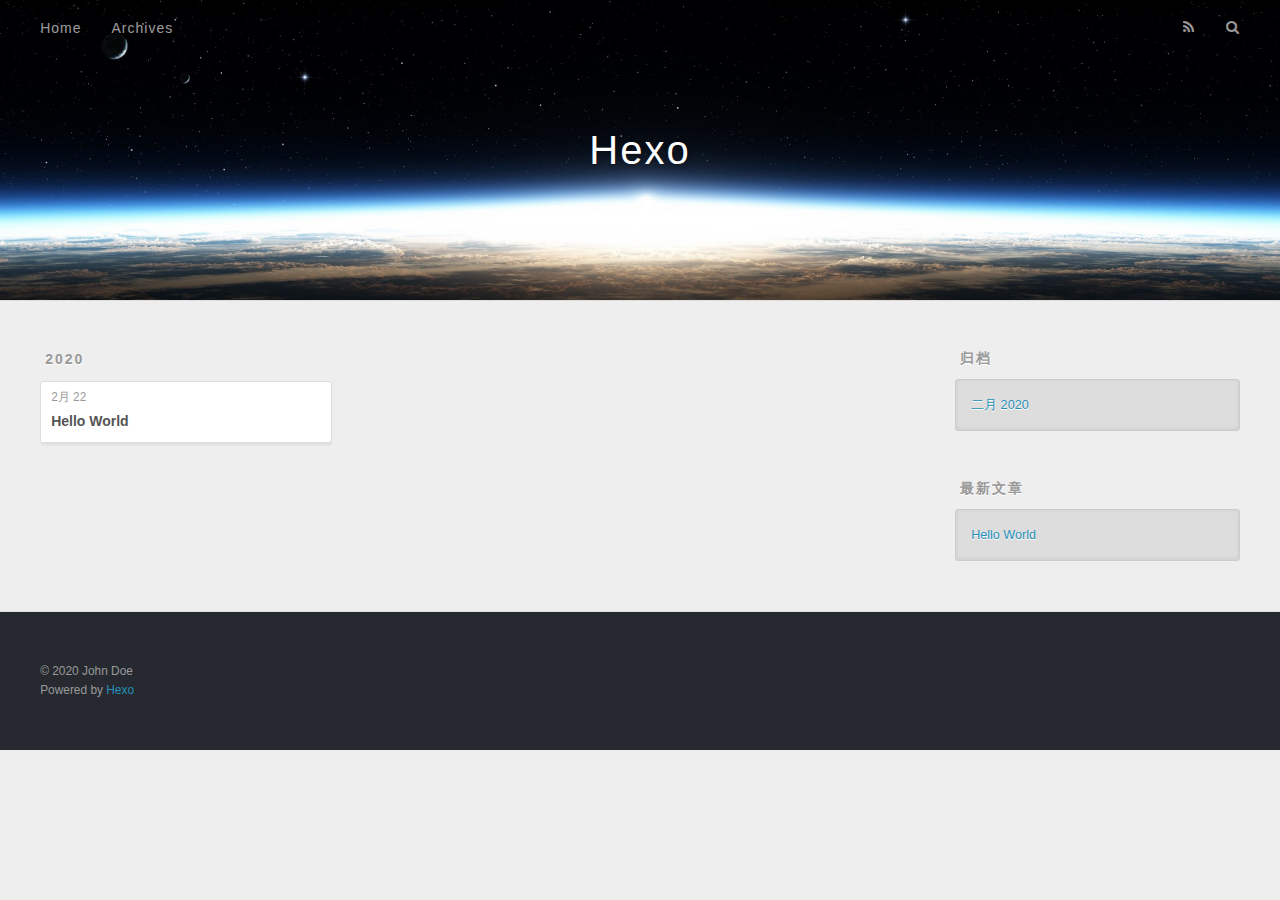
==== archives/index.html @ 25635686 "Site updated: 2020-02-22 12:39:31" ====
<!DOCTYPE html>
<html>
<head>
  <meta charset="utf-8">
  

  
  <title>归档 | Hexo</title>
  <meta name="viewport" content="width=device-width, initial-scale=1, maximum-scale=1">
  <meta property="og:type" content="website">
<meta property="og:title" content="Hexo">
<meta property="og:url" content="https://jojo010602.github.io/archives/index.html">
<meta property="og:site_name" content="Hexo">
<meta property="og:locale" content="zh_CN">
<meta property="article:author" content="John Doe">
<meta name="twitter:card" content="summary">
  
    <link rel="alternate" href="/atom.xml" title="Hexo" type="application/atom+xml">
  
  
    <link rel="icon" href="/favicon.png">
  
  
    <link href="//fonts.googleapis.com/css?family=Source+Code+Pro" rel="stylesheet" type="text/css">
  
  
<link rel="stylesheet" href="/css/style.css">

<meta name="generator" content="Hexo 4.2.0"></head>

<body>
  <div id="container">
    <div id="wrap">
      <header id="header">
  <div id="banner"></div>
  <div id="header-outer" class="outer">
    <div id="header-title" class="inner">
      <h1 id="logo-wrap">
        <a href="/" id="logo">Hexo</a>
      </h1>
      
    </div>
    <div id="header-inner" class="inner">
      <nav id="main-nav">
        <a id="main-nav-toggle" class="nav-icon"></a>
        
          <a class="main-nav-link" href="/">Home</a>
        
          <a class="main-nav-link" href="/archives">Archives</a>
        
      </nav>
      <nav id="sub-nav">
        
          <a id="nav-rss-link" class="nav-icon" href="/atom.xml" title="RSS Feed"></a>
        
        <a id="nav-search-btn" class="nav-icon" title="搜索"></a>
      </nav>
      <div id="search-form-wrap">
        <form action="//google.com/search" method="get" accept-charset="UTF-8" class="search-form"><input type="search" name="q" class="search-form-input" placeholder="Search"><button type="submit" class="search-form-submit">&#xF002;</button><input type="hidden" name="sitesearch" value="https://jojo010602.github.io"></form>
      </div>
    </div>
  </div>
</header>
      <div class="outer">
        <section id="main">
  
  
    
    
      
      
      <section class="archives-wrap">
        <div class="archive-year-wrap">
          <a href="/archives/2020" class="archive-year">2020</a>
        </div>
        <div class="archives">
    
    <article class="archive-article archive-type-post">
  <div class="archive-article-inner">
    <header class="archive-article-header">
      <a href="/2020/02/22/hello-world/" class="archive-article-date">
  <time datetime="2020-02-22T03:29:50.208Z" itemprop="datePublished">2月 22</time>
</a>
      
  
    <h1 itemprop="name">
      <a class="archive-article-title" href="/2020/02/22/hello-world/">Hello World</a>
    </h1>
  

    </header>
  </div>
</article>
  
  
    </div></section>
  


</section>
        
          <aside id="sidebar">
  
    

  
    

  
    
  
    
  <div class="widget-wrap">
    <h3 class="widget-title">归档</h3>
    <div class="widget">
      <ul class="archive-list"><li class="archive-list-item"><a class="archive-list-link" href="/archives/2020/02/">二月 2020</a></li></ul>
    </div>
  </div>


  
    
  <div class="widget-wrap">
    <h3 class="widget-title">最新文章</h3>
    <div class="widget">
      <ul>
        
          <li>
            <a href="/2020/02/22/hello-world/">Hello World</a>
          </li>
        
      </ul>
    </div>
  </div>

  
</aside>
        
      </div>
      <footer id="footer">
  
  <div class="outer">
    <div id="footer-info" class="inner">
      &copy; 2020 John Doe<br>
      Powered by <a href="http://hexo.io/" target="_blank">Hexo</a>
    </div>
  </div>
</footer>
    </div>
    <nav id="mobile-nav">
  
    <a href="/" class="mobile-nav-link">Home</a>
  
    <a href="/archives" class="mobile-nav-link">Archives</a>
  
</nav>
    

<script src="//ajax.googleapis.com/ajax/libs/jquery/2.0.3/jquery.min.js"></script>


  
<link rel="stylesheet" href="/fancybox/jquery.fancybox.css">

  
<script src="/fancybox/jquery.fancybox.pack.js"></script>




<script src="/js/script.js"></script>




  </div>
</body>
</html>
---- css/style.css ----
body {
  width: 100%;
}
body:before,
body:after {
  content: "";
  display: table;
}
body:after {
  clear: both;
}
html,
body,
div,
span,
applet,
object,
iframe,
h1,
h2,
h3,
h4,
h5,
h6,
p,
blockquote,
pre,
a,
abbr,
acronym,
address,
big,
cite,
code,
del,
dfn,
em,
img,
ins,
kbd,
q,
s,
samp,
small,
strike,
strong,
sub,
sup,
tt,
var,
dl,
dt,
dd,
ol,
ul,
li,
fieldset,
form,
label,
legend,
table,
caption,
tbody,
tfoot,
thead,
tr,
th,
td {
  margin: 0;
  padding: 0;
  border: 0;
  outline: 0;
  font-weight: inherit;
  font-style: inherit;
  font-family: inherit;
  font-size: 100%;
  vertical-align: baseline;
}
body {
  line-height: 1;
  color: #000;
  background: #fff;
}
ol,
ul {
  list-style: none;
}
table {
  border-collapse: separate;
  border-spacing: 0;
  vertical-align: middle;
}
caption,
th,
td {
  text-align: left;
  font-weight: normal;
  vertical-align: middle;
}
a img {
  border: none;
}
input,
button {
  margin: 0;
  padding: 0;
}
input::-moz-focus-inner,
button::-moz-focus-inner {
  border: 0;
  padding: 0;
}
@font-face {
  font-family: FontAwesome;
  font-style: normal;
  font-weight: normal;
  src: url("fonts/fontawesome-webfont.eot?v=#4.0.3");
  src: url("fonts/fontawesome-webfont.eot?#iefix&v=#4.0.3") format("embedded-opentype"), url("fonts/fontawesome-webfont.woff?v=#4.0.3") format("woff"), url("fonts/fontawesome-webfont.ttf?v=#4.0.3") format("truetype"), url("fonts/fontawesome-webfont.svg#fontawesomeregular?v=#4.0.3") format("svg");
}
html,
body,
#container {
  height: 100%;
}
body {
  background: #eee;
  font: 14px -apple-system, BlinkMacSystemFont, "Segoe UI", "Roboto", "Oxygen", "Ubuntu", "Cantarell", "Fira Sans", "Droid Sans", "Helvetica Neue", sans-serif;
  -webkit-text-size-adjust: 100%;
}
.outer {
  max-width: 1220px;
  margin: 0 auto;
  padding: 0 20px;
}
.outer:before,
.outer:after {
  content: "";
  display: table;
}
.outer:after {
  clear: both;
}
.inner {
  display: inline;
  float: left;
  width: 98.33333333333333%;
  margin: 0 0.833333333333333%;
}
.left,
.alignleft {
  float: left;
}
.right,
.alignright {
  float: right;
}
.clear {
  clear: both;
}
#container {
  position: relative;
}
.mobile-nav-on {
  overflow: hidden;
}
#wrap {
  height: 100%;
  width: 100%;
  position: absolute;
  top: 0;
  left: 0;
  -webkit-transition: 0.2s ease-out;
  -moz-transition: 0.2s ease-out;
  -ms-transition: 0.2s ease-out;
  transition: 0.2s ease-out;
  z-index: 1;
  background: #eee;
}
.mobile-nav-on #wrap {
  left: 280px;
}
@media screen and (min-width: 768px) {
  #main {
    display: inline;
    float: left;
    width: 73.33333333333333%;
    margin: 0 0.833333333333333%;
  }
}
.article-date,
.article-category-link,
.archive-year,
.widget-title {
  text-decoration: none;
  text-transform: uppercase;
  letter-spacing: 2px;
  color: #999;
  margin-bottom: 1em;
  margin-left: 5px;
  line-height: 1em;
  text-shadow: 0 1px #fff;
  font-weight: bold;
}
.article-inner,
.archive-article-inner {
  background: #fff;
  -webkit-box-shadow: 1px 2px 3px #ddd;
  box-shadow: 1px 2px 3px #ddd;
  border: 1px solid #ddd;
  border-radius: 3px;
}
.article-entry h1,
.widget h1 {
  font-size: 2em;
}
.article-entry h2,
.widget h2 {
  font-size: 1.5em;
}
.article-entry h3,
.widget h3 {
  font-size: 1.3em;
}
.article-entry h4,
.widget h4 {
  font-size: 1.2em;
}
.article-entry h5,
.widget h5 {
  font-size: 1em;
}
.article-entry h6,
.widget h6 {
  font-size: 1em;
  color: #999;
}
.article-entry hr,
.widget hr {
  border: 1px dashed #ddd;
}
.article-entry strong,
.widget strong {
  font-weight: bold;
}
.article-entry em,
.widget em,
.article-entry cite,
.widget cite {
  font-style: italic;
}
.article-entry sup,
.widget sup,
.article-entry sub,
.widget sub {
  font-size: 0.75em;
  line-height: 0;
  position: relative;
  vertical-align: baseline;
}
.article-entry sup,
.widget sup {
  top: -0.5em;
}
.article-entry sub,
.widget sub {
  bottom: -0.2em;
}
.article-entry small,
.widget small {
  font-size: 0.85em;
}
.article-entry acronym,
.widget acronym,
.article-entry abbr,
.widget abbr {
  border-bottom: 1px dotted;
}
.article-entry ul,
.widget ul,
.article-entry ol,
.widget ol,
.article-entry dl,
.widget dl {
  margin: 0 20px;
  line-height: 1.6em;
}
.article-entry ul ul,
.widget ul ul,
.article-entry ol ul,
.widget ol ul,
.article-entry ul ol,
.widget ul ol,
.article-entry ol ol,
.widget ol ol {
  margin-top: 0;
  margin-bottom: 0;
}
.article-entry ul,
.widget ul {
  list-style: disc;
}
.article-entry ol,
.widget ol {
  list-style: decimal;
}
.article-entry dt,
.widget dt {
  font-weight: bold;
}
#header {
  height: 300px;
  position: relative;
  border-bottom: 1px solid #ddd;
}
#header:before,
#header:after {
  content: "";
  position: absolute;
  left: 0;
  right: 0;
  height: 40px;
}
#header:before {
  top: 0;
  background: -webkit-linear-gradient(rgba(0,0,0,0.2), transparent);
  background: -moz-linear-gradient(rgba(0,0,0,0.2), transparent);
  background: -ms-linear-gradient(rgba(0,0,0,0.2), transparent);
  background: linear-gradient(rgba(0,0,0,0.2), transparent);
}
#header:after {
  bottom: 0;
  background: -webkit-linear-gradient(transparent, rgba(0,0,0,0.2));
  background: -moz-linear-gradient(transparent, rgba(0,0,0,0.2));
  background: -ms-linear-gradient(transparent, rgba(0,0,0,0.2));
  background: linear-gradient(transparent, rgba(0,0,0,0.2));
}
#header-outer {
  height: 100%;
  position: relative;
}
#header-inner {
  position: relative;
  overflow: hidden;
}
#banner {
  position: absolute;
  top: 0;
  left: 0;
  width: 100%;
  height: 100%;
  background: url("images/banner.jpg") center #000;
  -webkit-background-size: cover;
  -moz-background-size: cover;
  background-size: cover;
  z-index: -1;
}
#header-title {
  text-align: center;
  height: 40px;
  position: absolute;
  top: 50%;
  left: 0;
  margin-top: -20px;
}
#logo,
#subtitle {
  text-decoration: none;
  color: #fff;
  font-weight: 300;
  text-shadow: 0 1px 4px rgba(0,0,0,0.3);
}
#logo {
  font-size: 40px;
  line-height: 40px;
  letter-spacing: 2px;
}
#subtitle {
  font-size: 16px;
  line-height: 16px;
  letter-spacing: 1px;
}
#subtitle-wrap {
  margin-top: 16px;
}
#main-nav {
  float: left;
  margin-left: -15px;
}
.nav-icon,
.main-nav-link {
  float: left;
  color: #fff;
  opacity: 0.6;
  text-decoration: none;
  text-shadow: 0 1px rgba(0,0,0,0.2);
  -webkit-transition: opacity 0.2s;
  -moz-transition: opacity 0.2s;
  -ms-transition: opacity 0.2s;
  transition: opacity 0.2s;
  display: block;
  padding: 20px 15px;
}
.nav-icon:hover,
.main-nav-link:hover {
  opacity: 1;
}
.nav-icon {
  font-family: FontAwesome;
  text-align: center;
  font-size: 14px;
  width: 14px;
  height: 14px;
  padding: 20px 15px;
  position: relative;
  cursor: pointer;
}
.main-nav-link {
  font-weight: 300;
  letter-spacing: 1px;
}
@media screen and (max-width: 479px) {
  .main-nav-link {
    display: none;
  }
}
#main-nav-toggle {
  display: none;
}
#main-nav-toggle:before {
  content: "\f0c9";
}
@media screen and (max-width: 479px) {
  #main-nav-toggle {
    display: block;
  }
}
#sub-nav {
  float: right;
  margin-right: -15px;
}
#nav-rss-link:before {
  content: "\f09e";
}
#nav-search-btn:before {
  content: "\f002";
}
#search-form-wrap {
  position: absolute;
  top: 15px;
  width: 150px;
  height: 30px;
  right: -150px;
  opacity: 0;
  -webkit-transition: 0.2s ease-out;
  -moz-transition: 0.2s ease-out;
  -ms-transition: 0.2s ease-out;
  transition: 0.2s ease-out;
}
#search-form-wrap.on {
  opacity: 1;
  right: 0;
}
@media screen and (max-width: 479px) {
  #search-form-wrap {
    width: 100%;
    right: -100%;
  }
}
.search-form {
  position: absolute;
  top: 0;
  left: 0;
  right: 0;
  background: #fff;
  padding: 5px 15px;
  border-radius: 15px;
  -webkit-box-shadow: 0 0 10px rgba(0,0,0,0.3);
  box-shadow: 0 0 10px rgba(0,0,0,0.3);
}
.search-form-input {
  border: none;
  background: none;
  color: #555;
  width: 100%;
  font: 13px -apple-system, BlinkMacSystemFont, "Segoe UI", "Roboto", "Oxygen", "Ubuntu", "Cantarell", "Fira Sans", "Droid Sans", "Helvetica Neue", sans-serif;
  outline: none;
}
.search-form-input::-webkit-search-results-decoration,
.search-form-input::-webkit-search-cancel-button {
  -webkit-appearance: none;
}
.search-form-submit {
  position: absolute;
  top: 50%;
  right: 10px;
  margin-top: -7px;
  font: 13px FontAwesome;
  border: none;
  background: none;
  color: #bbb;
  cursor: pointer;
}
.search-form-submit:hover,
.search-form-submit:focus {
  color: #777;
}
.article {
  margin: 50px 0;
}
.article-inner {
  overflow: hidden;
}
.article-meta:before,
.article-meta:after {
  content: "";
  display: table;
}
.article-meta:after {
  clear: both;
}
.article-date {
  float: left;
}
.article-category {
  float: left;
  line-height: 1em;
  color: #ccc;
  text-shadow: 0 1px #fff;
  margin-left: 8px;
}
.article-category:before {
  content: "\2022";
}
.article-category-link {
  margin: 0 12px 1em;
}
.article-header {
  padding: 20px 20px 0;
}
.article-title {
  text-decoration: none;
  font-size: 2em;
  font-weight: bold;
  color: #555;
  line-height: 1.1em;
  -webkit-transition: color 0.2s;
  -moz-transition: color 0.2s;
  -ms-transition: color 0.2s;
  transition: color 0.2s;
}
a.article-title:hover {
  color: #258fb8;
}
.article-entry {
  color: #555;
  padding: 0 20px;
}
.article-entry:before,
.article-entry:after {
  content: "";
  display: table;
}
.article-entry:after {
  clear: both;
}
.article-entry p,
.article-entry table {
  line-height: 1.6em;
  margin: 1.6em 0;
}
.article-entry h1,
.article-entry h2,
.article-entry h3,
.article-entry h4,
.article-entry h5,
.article-entry h6 {
  font-weight: bold;
}
.article-entry h1,
.article-entry h2,
.article-entry h3,
.article-entry h4,
.article-entry h5,
.article-entry h6 {
  line-height: 1.1em;
  margin: 1.1em 0;
}
.article-entry a {
  color: #258fb8;
  text-decoration: none;
}
.article-entry a:hover {
  text-decoration: underline;
}
.article-entry ul,
.article-entry ol,
.article-entry dl {
  margin-top: 1.6em;
  margin-bottom: 1.6em;
}
.article-entry img,
.article-entry video {
  max-width: 100%;
  height: auto;
  display: block;
  margin: auto;
}
.article-entry iframe {
  border: none;
}
.article-entry table {
  width: 100%;
  border-collapse: collapse;
  border-spacing: 0;
}
.article-entry th {
  font-weight: bold;
  border-bottom: 3px solid #ddd;
  padding-bottom: 0.5em;
}
.article-entry td {
  border-bottom: 1px solid #ddd;
  padding: 10px 0;
}
.article-entry blockquote {
  font-family: Georgia, "Times New Roman", serif;
  font-size: 1.4em;
  margin: 1.6em 20px;
  text-align: center;
}
.article-entry blockquote footer {
  font-size: 14px;
  margin: 1.6em 0;
  font-family: -apple-system, BlinkMacSystemFont, "Segoe UI", "Roboto", "Oxygen", "Ubuntu", "Cantarell", "Fira Sans", "Droid Sans", "Helvetica Neue", sans-serif;
}
.article-entry blockquote footer cite:before {
  content: "—";
  padding: 0 0.5em;
}
.article-entry .pullquote {
  text-align: left;
  width: 45%;
  margin: 0;
}
.article-entry .pullquote.left {
  margin-left: 0.5em;
  margin-right: 1em;
}
.article-entry .pullquote.right {
  margin-right: 0.5em;
  margin-left: 1em;
}
.article-entry .caption {
  color: #999;
  display: block;
  font-size: 0.9em;
  margin-top: 0.5em;
  position: relative;
  text-align: center;
}
.article-entry .video-container {
  position: relative;
  padding-top: 56.25%;
  height: 0;
  overflow: hidden;
}
.article-entry .video-container iframe,
.article-entry .video-container object,
.article-entry .video-container embed {
  position: absolute;
  top: 0;
  left: 0;
  width: 100%;
  height: 100%;
  margin-top: 0;
}
.article-more-link a {
  display: inline-block;
  line-height: 1em;
  padding: 6px 15px;
  border-radius: 15px;
  background: #eee;
  color: #999;
  text-shadow: 0 1px #fff;
  text-decoration: none;
}
.article-more-link a:hover {
  background: #258fb8;
  color: #fff;
  text-decoration: none;
  text-shadow: 0 1px #1e7293;
}
.article-footer {
  font-size: 0.85em;
  line-height: 1.6em;
  border-top: 1px solid #ddd;
  padding-top: 1.6em;
  margin: 0 20px 20px;
}
.article-footer:before,
.article-footer:after {
  content: "";
  display: table;
}
.article-footer:after {
  clear: both;
}
.article-footer a {
  color: #999;
  text-decoration: none;
}
.article-footer a:hover {
  color: #555;
}
.article-tag-list-item {
  float: left;
  margin-right: 10px;
}
.article-tag-list-link:before {
  content: "#";
}
.article-comment-link {
  float: right;
}
.article-comment-link:before {
  content: "\f075";
  font-family: FontAwesome;
  padding-right: 8px;
}
.article-share-link {
  cursor: pointer;
  float: right;
  margin-left: 20px;
}
.article-share-link:before {
  content: "\f064";
  font-family: FontAwesome;
  padding-right: 6px;
}
#article-nav {
  position: relative;
}
#article-nav:before,
#article-nav:after {
  content: "";
  display: table;
}
#article-nav:after {
  clear: both;
}
@media screen and (min-width: 768px) {
  #article-nav {
    margin: 50px 0;
  }
  #article-nav:before {
    width: 8px;
    height: 8px;
    position: absolute;
    top: 50%;
    left: 50%;
    margin-top: -4px;
    margin-left: -4px;
    content: "";
    border-radius: 50%;
    background: #ddd;
    -webkit-box-shadow: 0 1px 2px #fff;
    box-shadow: 0 1px 2px #fff;
  }
}
.article-nav-link-wrap {
  text-decoration: none;
  text-shadow: 0 1px #fff;
  color: #999;
  -webkit-box-sizing: border-box;
  -moz-box-sizing: border-box;
  box-sizing: border-box;
  margin-top: 50px;
  text-align: center;
  display: block;
}
.article-nav-link-wrap:hover {
  color: #555;
}
@media screen and (min-width: 768px) {
  .article-nav-link-wrap {
    width: 50%;
    margin-top: 0;
  }
}
@media screen and (min-width: 768px) {
  #article-nav-newer {
    float: left;
    text-align: right;
    padding-right: 20px;
  }
}
@media screen and (min-width: 768px) {
  #article-nav-older {
    float: right;
    text-align: left;
    padding-left: 20px;
  }
}
.article-nav-caption {
  text-transform: uppercase;
  letter-spacing: 2px;
  color: #ddd;
  line-height: 1em;
  font-weight: bold;
}
#article-nav-newer .article-nav-caption {
  margin-right: -2px;
}
.article-nav-title {
  font-size: 0.85em;
  line-height: 1.6em;
  margin-top: 0.5em;
}
.article-share-box {
  position: absolute;
  display: none;
  background: #fff;
  -webkit-box-shadow: 1px 2px 10px rgba(0,0,0,0.2);
  box-shadow: 1px 2px 10px rgba(0,0,0,0.2);
  border-radius: 3px;
  margin-left: -145px;
  overflow: hidden;
  z-index: 1;
}
.article-share-box.on {
  display: block;
}
.article-share-input {
  width: 100%;
  background: none;
  -webkit-box-sizing: border-box;
  -moz-box-sizing: border-box;
  box-sizing: border-box;
  font: 14px -apple-system, BlinkMacSystemFont, "Segoe UI", "Roboto", "Oxygen", "Ubuntu", "Cantarell", "Fira Sans", "Droid Sans", "Helvetica Neue", sans-serif;
  padding: 0 15px;
  color: #555;
  outline: none;
  border: 1px solid #ddd;
  border-radius: 3px 3px 0 0;
  height: 36px;
  line-height: 36px;
}
.article-share-links {
  background: #eee;
}
.article-share-links:before,
.article-share-links:after {
  content: "";
  display: table;
}
.article-share-links:after {
  clear: both;
}
.article-share-twitter,
.article-share-facebook,
.article-share-pinterest,
.article-share-google {
  width: 50px;
  height: 36px;
  display: block;
  float: left;
  position: relative;
  color: #999;
  text-shadow: 0 1px #fff;
}
.article-share-twitter:before,
.article-share-facebook:before,
.article-share-pinterest:before,
.article-share-google:before {
  font-size: 20px;
  font-family: FontAwesome;
  width: 20px;
  height: 20px;
  position: absolute;
  top: 50%;
  left: 50%;
  margin-top: -10px;
  margin-left: -10px;
  text-align: center;
}
.article-share-twitter:hover,
.article-share-facebook:hover,
.article-share-pinterest:hover,
.article-share-google:hover {
  color: #fff;
}
.article-share-twitter:before {
  content: "\f099";
}
.article-share-twitter:hover {
  background: #00aced;
  text-shadow: 0 1px #008abe;
}
.article-share-facebook:before {
  content: "\f09a";
}
.article-share-facebook:hover {
  background: #3b5998;
  text-shadow: 0 1px #2f477a;
}
.article-share-pinterest:before {
  content: "\f0d2";
}
.article-share-pinterest:hover {
  background: #cb2027;
  text-shadow: 0 1px #a21a1f;
}
.article-share-google:before {
  content: "\f0d5";
}
.article-share-google:hover {
  background: #dd4b39;
  text-shadow: 0 1px #be3221;
}
.article-gallery {
  background: #000;
  position: relative;
}
.article-gallery-photos {
  position: relative;
  overflow: hidden;
}
.article-gallery-img {
  display: none;
  max-width: 100%;
}
.article-gallery-img:first-child {
  display: block;
}
.article-gallery-img.loaded {
  position: absolute;
  display: block;
}
.article-gallery-img img {
  display: block;
  max-width: 100%;
  margin: 0 auto;
}
#comments {
  background: #fff;
  -webkit-box-shadow: 1px 2px 3px #ddd;
  box-shadow: 1px 2px 3px #ddd;
  padding: 20px;
  border: 1px solid #ddd;
  border-radius: 3px;
  margin: 50px 0;
}
#comments a {
  color: #258fb8;
}
.archives-wrap {
  margin: 50px 0;
}
.archives:before,
.archives:after {
  content: "";
  display: table;
}
.archives:after {
  clear: both;
}
.archive-year-wrap {
  margin-bottom: 1em;
}
.archives {
  -webkit-column-gap: 10px;
  -moz-column-gap: 10px;
  column-gap: 10px;
}
@media screen and (min-width: 480px) and (max-width: 767px) {
  .archives {
    -webkit-column-count: 2;
    -moz-column-count: 2;
    column-count: 2;
  }
}
@media screen and (min-width: 768px) {
  .archives {
    -webkit-column-count: 3;
    -moz-column-count: 3;
    column-count: 3;
  }
}
.archive-article {
  -webkit-column-break-inside: avoid;
  page-break-inside: avoid;
  overflow: hidden;
  break-inside: avoid-column;
}
.archive-article-inner {
  padding: 10px;
  margin-bottom: 15px;
}
.archive-article-title {
  text-decoration: none;
  font-weight: bold;
  color: #555;
  -webkit-transition: color 0.2s;
  -moz-transition: color 0.2s;
  -ms-transition: color 0.2s;
  transition: color 0.2s;
  line-height: 1.6em;
}
.archive-article-title:hover {
  color: #258fb8;
}
.archive-article-footer {
  margin-top: 1em;
}
.archive-article-date {
  color: #999;
  text-decoration: none;
  font-size: 0.85em;
  line-height: 1em;
  margin-bottom: 0.5em;
  display: block;
}
#page-nav {
  margin: 50px auto;
  background: #fff;
  -webkit-box-shadow: 1px 2px 3px #ddd;
  box-shadow: 1px 2px 3px #ddd;
  border: 1px solid #ddd;
  border-radius: 3px;
  text-align: center;
  color: #999;
  overflow: hidden;
}
#page-nav:before,
#page-nav:after {
  content: "";
  display: table;
}
#page-nav:after {
  clear: both;
}
#page-nav a,
#page-nav span {
  padding: 10px 20px;
  line-height: 1;
  height: 2ex;
}
#page-nav a {
  color: #999;
  text-decoration: none;
}
#page-nav a:hover {
  background: #999;
  color: #fff;
}
#page-nav .prev {
  float: left;
}
#page-nav .next {
  float: right;
}
#page-nav .page-number {
  display: inline-block;
}
@media screen and (max-width: 479px) {
  #page-nav .page-number {
    display: none;
  }
}
#page-nav .current {
  color: #555;
  font-weight: bold;
}
#page-nav .space {
  color: #ddd;
}
#footer {
  background: #262a30;
  padding: 50px 0;
  border-top: 1px solid #ddd;
  color: #999;
}
#footer a {
  color: #258fb8;
  text-decoration: none;
}
#footer a:hover {
  text-decoration: underline;
}
#footer-info {
  line-height: 1.6em;
  font-size: 0.85em;
}
.article-entry pre,
.article-entry .highlight {
  background: #2d2d2d;
  margin: 0 -20px;
  padding: 15px 20px;
  border-style: solid;
  border-color: #ddd;
  border-width: 1px 0;
  overflow: auto;
  color: #ccc;
  line-height: 22.400000000000002px;
}
.article-entry .highlight .gutter pre,
.article-entry .gist .gist-file .gist-data .line-numbers {
  color: #666;
  font-size: 0.85em;
}
.article-entry pre,
.article-entry code {
  font-family: "Source Code Pro", Consolas, Monaco, Menlo, Consolas, monospace;
}
.article-entry code {
  background: #eee;
  text-shadow: 0 1px #fff;
  padding: 0 0.3em;
}
.article-entry pre code {
  background: none;
  text-shadow: none;
  padding: 0;
}
.article-entry .highlight pre {
  border: none;
  margin: 0;
  padding: 0;
}
.article-entry .highlight table {
  margin: 0;
  width: auto;
}
.article-entry .highlight td {
  border: none;
  padding: 0;
}
.article-entry .highlight figcaption {
  font-size: 0.85em;
  color: #999;
  line-height: 1em;
  margin-bottom: 1em;
}
.article-entry .highlight figcaption:before,
.article-entry .highlight figcaption:after {
  content: "";
  display: table;
}
.article-entry .highlight figcaption:after {
  clear: both;
}
.article-entry .highlight figcaption a {
  float: right;
}
.article-entry .highlight .gutter pre {
  text-align: right;
  padding-right: 20px;
}
.article-entry .highlight .line {
  height: 22.400000000000002px;
}
.article-entry .highlight .line.marked {
  background: #515151;
}
.article-entry .gist {
  margin: 0 -20px;
  border-style: solid;
  border-color: #ddd;
  border-width: 1px 0;
  background: #2d2d2d;
  padding: 15px 20px 15px 0;
}
.article-entry .gist .gist-file {
  border: none;
  font-family: "Source Code Pro", Consolas, Monaco, Menlo, Consolas, monospace;
  margin: 0;
}
.article-entry .gist .gist-file .gist-data {
  background: none;
  border: none;
}
.article-entry .gist .gist-file .gist-data .line-numbers {
  background: none;
  border: none;
  padding: 0 20px 0 0;
}
.article-entry .gist .gist-file .gist-data .line-data {
  padding: 0 !important;
}
.article-entry .gist .gist-file .highlight {
  margin: 0;
  padding: 0;
  border: none;
}
.article-entry .gist .gist-file .gist-meta {
  background: #2d2d2d;
  color: #999;
  font: 0.85em -apple-system, BlinkMacSystemFont, "Segoe UI", "Roboto", "Oxygen", "Ubuntu", "Cantarell", "Fira Sans", "Droid Sans", "Helvetica Neue", sans-serif;
  text-shadow: 0 0;
  padding: 0;
  margin-top: 1em;
  margin-left: 20px;
}
.article-entry .gist .gist-file .gist-meta a {
  color: #258fb8;
  font-weight: normal;
}
.article-entry .gist .gist-file .gist-meta a:hover {
  text-decoration: underline;
}
pre .comment,
pre .title {
  color: #999;
}
pre .variable,
pre .attribute,
pre .tag,
pre .regexp,
pre .ruby .constant,
pre .xml .tag .title,
pre .xml .pi,
pre .xml .doctype,
pre .html .doctype,
pre .css .id,
pre .css .class,
pre .css .pseudo {
  color: #f2777a;
}
pre .number,
pre .preprocessor,
pre .built_in,
pre .literal,
pre .params,
pre .constant {
  color: #f99157;
}
pre .class,
pre .ruby .class .title,
pre .css .rules .attribute {
  color: #9c9;
}
pre .string,
pre .value,
pre .inheritance,
pre .header,
pre .ruby .symbol,
pre .xml .cdata {
  color: #9c9;
}
pre .css .hexcolor {
  color: #6cc;
}
pre .function,
pre .python .decorator,
pre .python .title,
pre .ruby .function .title,
pre .ruby .title .keyword,
pre .perl .sub,
pre .javascript .title,
pre .coffeescript .title {
  color: #69c;
}
pre .keyword,
pre .javascript .function {
  color: #c9c;
}
@media screen and (max-width: 479px) {
  #mobile-nav {
    position: absolute;
    top: 0;
    left: 0;
    width: 280px;
    height: 100%;
    background: #191919;
    border-right: 1px solid #fff;
  }
}
@media screen and (max-width: 479px) {
  .mobile-nav-link {
    display: block;
    color: #999;
    text-decoration: none;
    padding: 15px 20px;
    font-weight: bold;
  }
  .mobile-nav-link:hover {
    color: #fff;
  }
}
@media screen and (min-width: 768px) {
  #sidebar {
    display: inline;
    float: left;
    width: 23.333333333333332%;
    margin: 0 0.833333333333333%;
  }
}
.widget-wrap {
  margin: 50px 0;
}
.widget {
  color: #777;
  text-shadow: 0 1px #fff;
  background: #ddd;
  -webkit-box-shadow: 0 -1px 4px #ccc inset;
  box-shadow: 0 -1px 4px #ccc inset;
  border: 1px solid #ccc;
  padding: 15px;
  border-radius: 3px;
}
.widget a {
  color: #258fb8;
  text-decoration: none;
}
.widget a:hover {
  text-decoration: underline;
}
.widget ul ul,
.widget ol ul,
.widget dl ul,
.widget ul ol,
.widget ol ol,
.widget dl ol,
.widget ul dl,
.widget ol dl,
.widget dl dl {
  margin-left: 15px;
  list-style: disc;
}
.widget {
  line-height: 1.6em;
  word-wrap: break-word;
  font-size: 0.9em;
}
.widget ul,
.widget ol {
  list-style: none;
  margin: 0;
}
.widget ul ul,
.widget ol ul,
.widget ul ol,
.widget ol ol {
  margin: 0 20px;
}
.widget ul ul,
.widget ol ul {
  list-style: disc;
}
.widget ul ol,
.widget ol ol {
  list-style: decimal;
}
.category-list-count,
.tag-list-count,
.archive-list-count {
  padding-left: 5px;
  color: #999;
  font-size: 0.85em;
}
.category-list-count:before,
.tag-list-count:before,
.archive-list-count:before {
  content: "(";
}
.category-list-count:after,
.tag-list-count:after,
.archive-list-count:after {
  content: ")";
}
.tagcloud a {
  margin-right: 5px;
  display: inline-block;
}
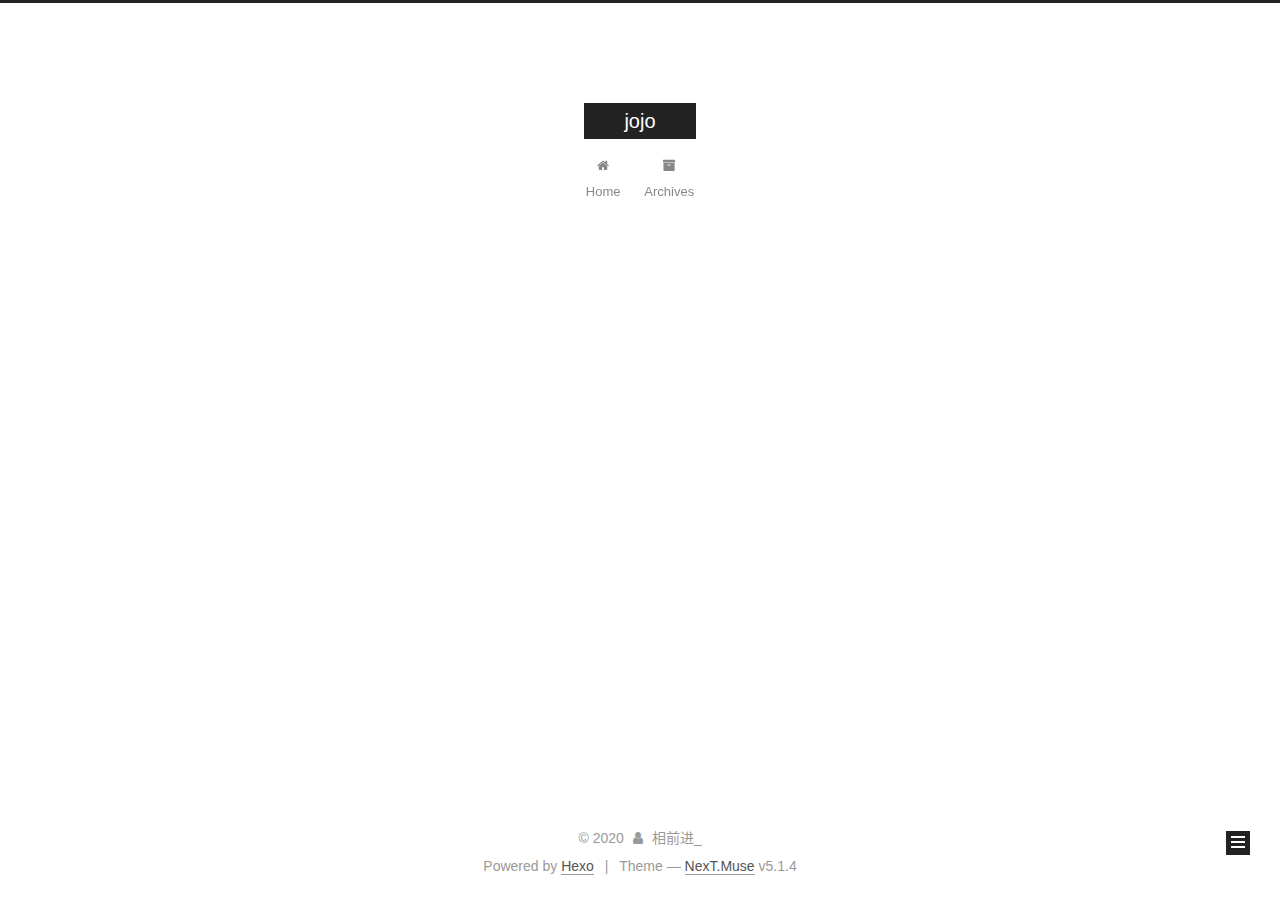
==== commit fbeff18b: "Site updated: 2020-02-22 15:07:54" ====
--- a/archives/index.html
+++ b/archives/index.html
@@ -1,178 +1,551 @@
 <!DOCTYPE html>
-<html>
+
+
+
+  
+
+
+<html class="theme-next muse use-motion" lang="zh-CN">
 <head>
-  <meta charset="utf-8">
-  
-
-  
-  <title>归档 | Hexo</title>
-  <meta name="viewport" content="width=device-width, initial-scale=1, maximum-scale=1">
-  <meta property="og:type" content="website">
-<meta property="og:title" content="Hexo">
+  <meta charset="UTF-8"/>
+<meta http-equiv="X-UA-Compatible" content="IE=edge" />
+<meta name="viewport" content="width=device-width, initial-scale=1, maximum-scale=1"/>
+<meta name="theme-color" content="#222">
+
+
+
+
+
+
+
+
+
+<meta http-equiv="Cache-Control" content="no-transform" />
+<meta http-equiv="Cache-Control" content="no-siteapp" />
+
+
+
+
+
+
+
+
+
+
+
+
+
+
+
+
+  
+  
+  <link href="/lib/fancybox/source/jquery.fancybox.css?v=2.1.5" rel="stylesheet" type="text/css" />
+
+
+
+
+
+
+
+<link href="/lib/font-awesome/css/font-awesome.min.css?v=4.6.2" rel="stylesheet" type="text/css" />
+
+<link href="/css/main.css?v=5.1.4" rel="stylesheet" type="text/css" />
+
+
+  <link rel="apple-touch-icon" sizes="180x180" href="/images/apple-touch-icon-next.png?v=5.1.4">
+
+
+  <link rel="icon" type="image/png" sizes="32x32" href="/images/favicon-32x32-next.png?v=5.1.4">
+
+
+  <link rel="icon" type="image/png" sizes="16x16" href="/images/favicon-16x16-next.png?v=5.1.4">
+
+
+  <link rel="mask-icon" href="/images/logo.svg?v=5.1.4" color="#222">
+
+
+
+
+
+  <meta name="keywords" content="Hexo, NexT" />
+
+
+
+
+
+
+
+
+
+
+<meta property="og:type" content="website">
+<meta property="og:title" content="jojo">
 <meta property="og:url" content="https://jojo010602.github.io/archives/index.html">
-<meta property="og:site_name" content="Hexo">
+<meta property="og:site_name" content="jojo">
 <meta property="og:locale" content="zh_CN">
-<meta property="article:author" content="John Doe">
+<meta property="article:author" content="相前进_">
 <meta name="twitter:card" content="summary">
-  
-    <link rel="alternate" href="/atom.xml" title="Hexo" type="application/atom+xml">
-  
-  
-    <link rel="icon" href="/favicon.png">
-  
-  
-    <link href="//fonts.googleapis.com/css?family=Source+Code+Pro" rel="stylesheet" type="text/css">
-  
-  
-<link rel="stylesheet" href="/css/style.css">
+
+
+
+<script type="text/javascript" id="hexo.configurations">
+  var NexT = window.NexT || {};
+  var CONFIG = {
+    root: '/',
+    scheme: 'Muse',
+    version: '5.1.4',
+    sidebar: {"position":"left","display":"post","offset":12,"b2t":false,"scrollpercent":false,"onmobile":false},
+    fancybox: true,
+    tabs: true,
+    motion: {"enable":true,"async":false,"transition":{"post_block":"fadeIn","post_header":"slideDownIn","post_body":"slideDownIn","coll_header":"slideLeftIn","sidebar":"slideUpIn"}},
+    duoshuo: {
+      userId: '0',
+      author: 'Author'
+    },
+    algolia: {
+      applicationID: '',
+      apiKey: '',
+      indexName: '',
+      hits: {"per_page":10},
+      labels: {"input_placeholder":"Search for Posts","hits_empty":"We didn't find any results for the search: ${query}","hits_stats":"${hits} results found in ${time} ms"}
+    }
+  };
+</script>
+
+
+
+  <link rel="canonical" href="https://jojo010602.github.io/archives/"/>
+
+
+
+
+
+  <title>Archive | jojo</title>
+  
+
+
+
+
+
+
+
 
 <meta name="generator" content="Hexo 4.2.0"></head>
 
-<body>
-  <div id="container">
-    <div id="wrap">
-      <header id="header">
-  <div id="banner"></div>
-  <div id="header-outer" class="outer">
-    <div id="header-title" class="inner">
-      <h1 id="logo-wrap">
-        <a href="/" id="logo">Hexo</a>
-      </h1>
-      
+<body itemscope itemtype="http://schema.org/WebPage" lang="zh-CN">
+
+  
+  
+    
+  
+
+  <div class="container sidebar-position-left page-archive">
+    <div class="headband"></div>
+
+    <header id="header" class="header" itemscope itemtype="http://schema.org/WPHeader">
+      <div class="header-inner"><div class="site-brand-wrapper">
+  <div class="site-meta ">
+    
+
+    <div class="custom-logo-site-title">
+      <a href="/"  class="brand" rel="start">
+        <span class="logo-line-before"><i></i></span>
+        <span class="site-title">jojo</span>
+        <span class="logo-line-after"><i></i></span>
+      </a>
     </div>
-    <div id="header-inner" class="inner">
-      <nav id="main-nav">
-        <a id="main-nav-toggle" class="nav-icon"></a>
-        
-          <a class="main-nav-link" href="/">Home</a>
-        
-          <a class="main-nav-link" href="/archives">Archives</a>
-        
-      </nav>
-      <nav id="sub-nav">
-        
-          <a id="nav-rss-link" class="nav-icon" href="/atom.xml" title="RSS Feed"></a>
-        
-        <a id="nav-search-btn" class="nav-icon" title="搜索"></a>
-      </nav>
-      <div id="search-form-wrap">
-        <form action="//google.com/search" method="get" accept-charset="UTF-8" class="search-form"><input type="search" name="q" class="search-form-input" placeholder="Search"><button type="submit" class="search-form-submit">&#xF002;</button><input type="hidden" name="sitesearch" value="https://jojo010602.github.io"></form>
+      
+        <p class="site-subtitle"></p>
+      
+  </div>
+
+  <div class="site-nav-toggle">
+    <button>
+      <span class="btn-bar"></span>
+      <span class="btn-bar"></span>
+      <span class="btn-bar"></span>
+    </button>
+  </div>
+</div>
+
+<nav class="site-nav">
+  
+
+  
+    <ul id="menu" class="menu">
+      
+        
+        <li class="menu-item menu-item-home">
+          <a href="/%20" rel="section">
+            
+              <i class="menu-item-icon fa fa-fw fa-home"></i> <br />
+            
+            Home
+          </a>
+        </li>
+      
+        
+        <li class="menu-item menu-item-archives">
+          <a href="/archives/%20" rel="section">
+            
+              <i class="menu-item-icon fa fa-fw fa-archive"></i> <br />
+            
+            Archives
+          </a>
+        </li>
+      
+
+      
+    </ul>
+  
+
+  
+</nav>
+
+
+
+ </div>
+    </header>
+
+    <main id="main" class="main">
+      <div class="main-inner">
+        <div class="content-wrap">
+          <div id="content" class="content">
+            
+
+  
+  
+  
+  <div class="post-block archive">
+    <div id="posts" class="posts-collapse">
+      <span class="archive-move-on"></span>
+
+      <span class="archive-page-counter">
+        
+        
+        
+          
+        
+        Um..! 1 post. Keep on posting.
+      </span>
+
+      
+
+        
+        
+        
+
+        
+          
+          <div class="collection-title">
+            <h1 class="archive-year" id="archive-year-2020">2020</h1>
+          </div>
+        
+        
+
+        
+
+  <article class="post post-type-normal" itemscope itemtype="http://schema.org/Article">
+    <header class="post-header">
+
+      <h2 class="post-title">
+        
+            <a class="post-title-link" href="/2020/02/22/hello-world/" itemprop="url">
+              
+                <span itemprop="name">Hello World</span>
+              
+            </a>
+        
+      </h2>
+
+      <div class="post-meta">
+        <time class="post-time" itemprop="dateCreated"
+              datetime="2020-02-22T11:29:50+08:00"
+              content="2020-02-22" >
+          02-22
+        </time>
       </div>
+
+    </header>
+  </article>
+
+
+
+      
+
     </div>
   </div>
-</header>
-      <div class="outer">
-        <section id="main">
-  
-  
-    
-    
-      
-      
-      <section class="archives-wrap">
-        <div class="archive-year-wrap">
-          <a href="/archives/2020" class="archive-year">2020</a>
+  
+  
+  
+
+  
+
+
+
+          </div>
+          
+
+
+          
+
         </div>
-        <div class="archives">
-    
-    <article class="archive-article archive-type-post">
-  <div class="archive-article-inner">
-    <header class="archive-article-header">
-      <a href="/2020/02/22/hello-world/" class="archive-article-date">
-  <time datetime="2020-02-22T03:29:50.208Z" itemprop="datePublished">2月 22</time>
-</a>
-      
-  
-    <h1 itemprop="name">
-      <a class="archive-article-title" href="/2020/02/22/hello-world/">Hello World</a>
-    </h1>
-  
-
-    </header>
-  </div>
-</article>
-  
-  
-    </div></section>
-  
-
-
-</section>
-        
-          <aside id="sidebar">
-  
-    
-
-  
-    
-
-  
-    
-  
-    
-  <div class="widget-wrap">
-    <h3 class="widget-title">归档</h3>
-    <div class="widget">
-      <ul class="archive-list"><li class="archive-list-item"><a class="archive-list-link" href="/archives/2020/02/">二月 2020</a></li></ul>
+        
+          
+  
+  <div class="sidebar-toggle">
+    <div class="sidebar-toggle-line-wrap">
+      <span class="sidebar-toggle-line sidebar-toggle-line-first"></span>
+      <span class="sidebar-toggle-line sidebar-toggle-line-middle"></span>
+      <span class="sidebar-toggle-line sidebar-toggle-line-last"></span>
     </div>
   </div>
 
-
-  
+  <aside id="sidebar" class="sidebar">
     
-  <div class="widget-wrap">
-    <h3 class="widget-title">最新文章</h3>
-    <div class="widget">
-      <ul>
-        
-          <li>
-            <a href="/2020/02/22/hello-world/">Hello World</a>
-          </li>
-        
-      </ul>
+    <div class="sidebar-inner">
+
+      
+
+      
+
+      <section class="site-overview-wrap sidebar-panel sidebar-panel-active">
+        <div class="site-overview">
+          <div class="site-author motion-element" itemprop="author" itemscope itemtype="http://schema.org/Person">
+            
+              <p class="site-author-name" itemprop="name">相前进_</p>
+              <p class="site-description motion-element" itemprop="description"></p>
+          </div>
+
+          <nav class="site-state motion-element">
+
+            
+              <div class="site-state-item site-state-posts">
+              
+                <a href="/archives/%20%7C%7C%20archive">
+              
+                  <span class="site-state-item-count">1</span>
+                  <span class="site-state-item-name">posts</span>
+                </a>
+              </div>
+            
+
+            
+
+            
+
+          </nav>
+
+          
+
+          
+
+          
+          
+
+          
+          
+
+          
+
+        </div>
+      </section>
+
+      
+
+      
+
     </div>
+  </aside>
+
+
+        
+      </div>
+    </main>
+
+    <footer id="footer" class="footer">
+      <div class="footer-inner">
+        <div class="copyright">&copy; <span itemprop="copyrightYear">2020</span>
+  <span class="with-love">
+    <i class="fa fa-user"></i>
+  </span>
+  <span class="author" itemprop="copyrightHolder">相前进_</span>
+
+  
+</div>
+
+
+  <div class="powered-by">Powered by <a class="theme-link" target="_blank" href="https://hexo.io">Hexo</a></div>
+
+
+
+  <span class="post-meta-divider">|</span>
+
+
+
+  <div class="theme-info">Theme &mdash; <a class="theme-link" target="_blank" href="https://github.com/iissnan/hexo-theme-next">NexT.Muse</a> v5.1.4</div>
+
+
+
+
+        
+
+
+
+
+
+
+
+        
+      </div>
+    </footer>
+
+    
+      <div class="back-to-top">
+        <i class="fa fa-arrow-up"></i>
+        
+      </div>
+    
+
+    
+
   </div>
 
   
-</aside>
-        
-      </div>
-      <footer id="footer">
-  
-  <div class="outer">
-    <div id="footer-info" class="inner">
-      &copy; 2020 John Doe<br>
-      Powered by <a href="http://hexo.io/" target="_blank">Hexo</a>
-    </div>
-  </div>
-</footer>
-    </div>
-    <nav id="mobile-nav">
-  
-    <a href="/" class="mobile-nav-link">Home</a>
-  
-    <a href="/archives" class="mobile-nav-link">Archives</a>
-  
-</nav>
-    
-
-<script src="//ajax.googleapis.com/ajax/libs/jquery/2.0.3/jquery.min.js"></script>
-
-
-  
-<link rel="stylesheet" href="/fancybox/jquery.fancybox.css">
-
-  
-<script src="/fancybox/jquery.fancybox.pack.js"></script>
-
-
-
-
-<script src="/js/script.js"></script>
-
-
-
-
-  </div>
+
+<script type="text/javascript">
+  if (Object.prototype.toString.call(window.Promise) !== '[object Function]') {
+    window.Promise = null;
+  }
+</script>
+
+
+
+
+
+
+
+
+
+  
+
+
+
+
+
+
+
+
+
+
+
+
+  
+  
+    <script type="text/javascript" src="/lib/jquery/index.js?v=2.1.3"></script>
+  
+
+  
+  
+    <script type="text/javascript" src="/lib/fastclick/lib/fastclick.min.js?v=1.0.6"></script>
+  
+
+  
+  
+    <script type="text/javascript" src="/lib/jquery_lazyload/jquery.lazyload.js?v=1.9.7"></script>
+  
+
+  
+  
+    <script type="text/javascript" src="/lib/velocity/velocity.min.js?v=1.2.1"></script>
+  
+
+  
+  
+    <script type="text/javascript" src="/lib/velocity/velocity.ui.min.js?v=1.2.1"></script>
+  
+
+  
+  
+    <script type="text/javascript" src="/lib/fancybox/source/jquery.fancybox.pack.js?v=2.1.5"></script>
+  
+
+
+  
+
+
+  <script type="text/javascript" src="/js/src/utils.js?v=5.1.4"></script>
+
+  <script type="text/javascript" src="/js/src/motion.js?v=5.1.4"></script>
+
+
+
+  
+  
+
+  
+
+  
+
+
+  <script type="text/javascript" src="/js/src/bootstrap.js?v=5.1.4"></script>
+
+
+
+  
+
+
+  
+
+
+
+
+	
+
+
+
+
+
+  
+
+
+
+
+
+  
+
+
+
+
+
+
+
+
+
+
+
+
+  
+
+
+
+
+
+  
+
+  
+
+  
+
+  
+  
+
+  
+
+  
+
+  
+
 </body>
-</html>+</html>
--- a/css/main.css
+++ b/css/main.css
@@ -0,0 +1,2662 @@
+/* normalize.css v3.0.2 | MIT License | git.io/normalize */
+html {
+  font-family: sans-serif; /* 1 */
+  -ms-text-size-adjust: 100%; /* 2 */
+  -webkit-text-size-adjust: 100%; /* 2 */
+}
+body {
+  margin: 0;
+}
+article,
+aside,
+details,
+figcaption,
+figure,
+footer,
+header,
+hgroup,
+main,
+menu,
+nav,
+section,
+summary {
+  display: block;
+}
+audio,
+canvas,
+progress,
+video {
+  display: inline-block; /* 1 */
+  vertical-align: baseline; /* 2 */
+}
+audio:not([controls]) {
+  display: none;
+  height: 0;
+}
+[hidden],
+template {
+  display: none;
+}
+a {
+  background-color: transparent;
+}
+a:active,
+a:hover {
+  outline: 0;
+}
+abbr[title] {
+  border-bottom: 1px dotted;
+}
+b,
+strong {
+  font-weight: bold;
+}
+dfn {
+  font-style: italic;
+}
+h1 {
+  font-size: 2em;
+  margin: 0.67em 0;
+}
+mark {
+  background: #ff0;
+  color: #000;
+}
+small {
+  font-size: 80%;
+}
+sub,
+sup {
+  font-size: 75%;
+  line-height: 0;
+  position: relative;
+  vertical-align: baseline;
+}
+sup {
+  top: -0.5em;
+}
+sub {
+  bottom: -0.25em;
+}
+img {
+  border: 0;
+}
+svg:not(:root) {
+  overflow: hidden;
+}
+figure {
+  margin: 1em 40px;
+}
+hr {
+  -moz-box-sizing: content-box;
+  box-sizing: content-box;
+  height: 0;
+}
+pre {
+  overflow: auto;
+}
+code,
+kbd,
+pre,
+samp {
+  font-family: monospace, monospace;
+  font-size: 1em;
+}
+button,
+input,
+optgroup,
+select,
+textarea {
+  color: inherit; /* 1 */
+  font: inherit; /* 2 */
+  margin: 0; /* 3 */
+}
+button {
+  overflow: visible;
+}
+button,
+select {
+  text-transform: none;
+}
+button,
+html input[type="button"],
+input[type="reset"],
+input[type="submit"] {
+  -webkit-appearance: button; /* 2 */
+  cursor: pointer; /* 3 */
+}
+button[disabled],
+html input[disabled] {
+  cursor: default;
+}
+button::-moz-focus-inner,
+input::-moz-focus-inner {
+  border: 0;
+  padding: 0;
+}
+input {
+  line-height: normal;
+}
+input[type="checkbox"],
+input[type="radio"] {
+  box-sizing: border-box; /* 1 */
+  padding: 0; /* 2 */
+}
+input[type="number"]::-webkit-inner-spin-button,
+input[type="number"]::-webkit-outer-spin-button {
+  height: auto;
+}
+input[type="search"] {
+  -webkit-appearance: textfield; /* 1 */
+  -moz-box-sizing: content-box;
+  -webkit-box-sizing: content-box; /* 2 */
+  box-sizing: content-box;
+}
+input[type="search"]::-webkit-search-cancel-button,
+input[type="search"]::-webkit-search-decoration {
+  -webkit-appearance: none;
+}
+fieldset {
+  border: 1px solid #c0c0c0;
+  margin: 0 2px;
+  padding: 0.35em 0.625em 0.75em;
+}
+legend {
+  border: 0; /* 1 */
+  padding: 0; /* 2 */
+}
+textarea {
+  overflow: auto;
+}
+optgroup {
+  font-weight: bold;
+}
+table {
+  border-collapse: collapse;
+  border-spacing: 0;
+}
+td,
+th {
+  padding: 0;
+}
+::selection {
+  background: #262a30;
+  color: #fff;
+}
+body {
+  position: relative;
+  font-family: 'Lato', "PingFang SC", "Microsoft YaHei", sans-serif;
+  font-size: 14px;
+  line-height: 2;
+  color: #555;
+  background: #fff;
+}
+@media (max-width: 767px) {
+  body {
+    padding-right: 0 !important;
+  }
+}
+@media (min-width: 768px) and (max-width: 991px) {
+  body {
+    padding-right: 0 !important;
+  }
+}
+@media (min-width: 1600px) {
+  body {
+    font-size: 16px;
+  }
+}
+h1,
+h2,
+h3,
+h4,
+h5,
+h6 {
+  margin: 0;
+  padding: 0;
+  font-weight: bold;
+  line-height: 1.5;
+  font-family: 'Lato', "PingFang SC", "Microsoft YaHei", sans-serif;
+}
+h2,
+h3,
+h4,
+h5,
+h6 {
+  margin: 20px 0 15px;
+}
+h1 {
+  font-size: 22px;
+}
+@media (max-width: 767px) {
+  h1 {
+    font-size: 18px;
+  }
+}
+h2 {
+  font-size: 20px;
+}
+@media (max-width: 767px) {
+  h2 {
+    font-size: 16px;
+  }
+}
+h3 {
+  font-size: 18px;
+}
+@media (max-width: 767px) {
+  h3 {
+    font-size: 14px;
+  }
+}
+h4 {
+  font-size: 16px;
+}
+@media (max-width: 767px) {
+  h4 {
+    font-size: 12px;
+  }
+}
+h5 {
+  font-size: 14px;
+}
+@media (max-width: 767px) {
+  h5 {
+    font-size: 10px;
+  }
+}
+h6 {
+  font-size: 12px;
+}
+@media (max-width: 767px) {
+  h6 {
+    font-size: 8px;
+  }
+}
+p {
+  margin: 0 0 20px 0;
+}
+a {
+  color: #555;
+  text-decoration: none;
+  outline: none;
+  border-bottom: 1px solid #999;
+  word-wrap: break-word;
+}
+a:hover {
+  color: #222;
+  border-bottom-color: #222;
+}
+blockquote {
+  margin: 0;
+  padding: 0;
+}
+img {
+  display: block;
+  margin: auto;
+  max-width: 100%;
+  height: auto;
+}
+hr {
+  margin: 40px 0;
+  height: 3px;
+  border: none;
+  background-color: #ddd;
+  background-image: repeating-linear-gradient(-45deg, #fff, #fff 4px, transparent 4px, transparent 8px);
+}
+blockquote {
+  padding: 0 15px;
+  color: #666;
+  border-left: 4px solid #ddd;
+}
+blockquote cite::before {
+  content: "-";
+  padding: 0 5px;
+}
+dt {
+  font-weight: 700;
+}
+dd {
+  margin: 0;
+  padding: 0;
+}
+kbd {
+  border: 1px solid #ccc;
+  border-radius: 0.2em;
+  box-shadow: 0.1em 0.1em 0.2em rgba(0,0,0,0.1);
+  background-color: #f9f9f9;
+  font-family: inherit;
+  background-image: -webkit-linear-gradient(top, #eee, #fff, #eee);
+  padding: 0.1em 0.3em;
+  white-space: nowrap;
+}
+.text-left {
+  text-align: left;
+}
+.text-center {
+  text-align: center;
+}
+.text-right {
+  text-align: right;
+}
+.text-justify {
+  text-align: justify;
+}
+.text-nowrap {
+  white-space: nowrap;
+}
+.text-lowercase {
+  text-transform: lowercase;
+}
+.text-uppercase {
+  text-transform: uppercase;
+}
+.text-capitalize {
+  text-transform: capitalize;
+}
+.center-block {
+  display: block;
+  margin-left: auto;
+  margin-right: auto;
+}
+.clearfix:before,
+.clearfix:after {
+  content: " ";
+  display: table;
+}
+.clearfix:after {
+  clear: both;
+}
+.pullquote {
+  width: 45%;
+}
+.pullquote.left {
+  float: left;
+  margin-left: 5px;
+  margin-right: 10px;
+}
+.pullquote.right {
+  float: right;
+  margin-left: 10px;
+  margin-right: 5px;
+}
+.affix.affix.affix {
+  position: fixed;
+}
+.translation {
+  margin-top: -20px;
+  font-size: 14px;
+  color: #999;
+}
+.scrollbar-measure {
+  width: 100px;
+  height: 100px;
+  overflow: scroll;
+  position: absolute;
+  top: -9999px;
+}
+.use-motion .motion-element {
+  opacity: 0;
+}
+table {
+  margin: 20px 0;
+  width: 100%;
+  border-collapse: collapse;
+  border-spacing: 0;
+  border: 1px solid #ddd;
+  font-size: 14px;
+  table-layout: fixed;
+  word-wrap: break-all;
+}
+table>tbody>tr:nth-of-type(odd) {
+  background-color: #f9f9f9;
+}
+table>tbody>tr:hover {
+  background-color: #f5f5f5;
+}
+caption,
+th,
+td {
+  padding: 8px;
+  text-align: left;
+  vertical-align: middle;
+  font-weight: normal;
+}
+th,
+td {
+  border-bottom: 3px solid #ddd;
+  border-right: 1px solid #eee;
+}
+th {
+  padding-bottom: 10px;
+  font-weight: 700;
+}
+td {
+  border-bottom-width: 1px;
+}
+html,
+body {
+  height: 100%;
+}
+.container {
+  position: relative;
+  min-height: 100%;
+}
+.header-inner {
+  margin: 0 auto;
+  padding: 100px 0 70px;
+  width: 700px;
+}
+@media (min-width: 1600px) {
+  .container .header-inner {
+    width: 900px;
+  }
+}
+.main {
+  padding-bottom: 150px;
+}
+.main-inner {
+  margin: 0 auto;
+  width: 700px;
+}
+@media (min-width: 1600px) {
+  .container .main-inner {
+    width: 900px;
+  }
+}
+.footer {
+  position: absolute;
+  left: 0;
+  bottom: 0;
+  width: 100%;
+  min-height: 50px;
+}
+.footer-inner {
+  box-sizing: border-box;
+  margin: 20px auto;
+  width: 700px;
+}
+@media (min-width: 1600px) {
+  .container .footer-inner {
+    width: 900px;
+  }
+}
+pre,
+.highlight {
+  overflow: auto;
+  margin: 20px 0;
+  padding: 0;
+  font-size: 13px;
+  color: #4d4d4c;
+  background: #f7f7f7;
+  line-height: 1.6;
+}
+pre,
+code {
+  font-family: consolas, Menlo, "PingFang SC", "Microsoft YaHei", monospace;
+}
+code {
+  padding: 2px 4px;
+  word-wrap: break-word;
+  color: #555;
+  background: #eee;
+  border-radius: 3px;
+  font-size: 13px;
+}
+pre {
+  padding: 10px;
+}
+pre code {
+  padding: 0;
+  color: #4d4d4c;
+  background: none;
+  text-shadow: none;
+}
+.highlight {
+  border-radius: 1px;
+}
+.highlight pre {
+  border: none;
+  margin: 0;
+  padding: 10px 0;
+}
+.highlight table {
+  margin: 0;
+  width: auto;
+  border: none;
+}
+.highlight td {
+  border: none;
+  padding: 0;
+}
+.highlight figcaption {
+  font-size: 1em;
+  color: #4d4d4c;
+  line-height: 1em;
+  margin-bottom: 1em;
+}
+.highlight figcaption:before,
+.highlight figcaption:after {
+  content: " ";
+  display: table;
+}
+.highlight figcaption:after {
+  clear: both;
+}
+.highlight figcaption a {
+  float: right;
+  color: #4d4d4c;
+}
+.highlight figcaption a:hover {
+  border-bottom-color: #4d4d4c;
+}
+.highlight .gutter pre {
+  padding-left: 10px;
+  padding-right: 10px;
+  color: #869194;
+  text-align: right;
+  background-color: #eff2f3;
+}
+.highlight .code pre {
+  width: 100%;
+  padding-left: 10px;
+  padding-right: 10px;
+  background-color: #f7f7f7;
+}
+.highlight .line {
+  height: 20px;
+}
+.gutter {
+  -webkit-user-select: none;
+  -moz-user-select: none;
+  -ms-user-select: none;
+  user-select: none;
+}
+.gist table {
+  width: auto;
+}
+.gist table td {
+  border: none;
+}
+pre .deletion {
+  background: #fdd;
+}
+pre .addition {
+  background: #dfd;
+}
+pre .meta {
+  color: #8959a8;
+}
+pre .comment {
+  color: #8e908c;
+}
+pre .variable,
+pre .attribute,
+pre .tag,
+pre .regexp,
+pre .ruby .constant,
+pre .xml .tag .title,
+pre .xml .pi,
+pre .xml .doctype,
+pre .html .doctype,
+pre .css .id,
+pre .css .class,
+pre .css .pseudo {
+  color: #c82829;
+}
+pre .number,
+pre .preprocessor,
+pre .built_in,
+pre .literal,
+pre .params,
+pre .constant,
+pre .command {
+  color: #f5871f;
+}
+pre .ruby .class .title,
+pre .css .rules .attribute,
+pre .string,
+pre .value,
+pre .inheritance,
+pre .header,
+pre .ruby .symbol,
+pre .xml .cdata,
+pre .special,
+pre .number,
+pre .formula {
+  color: #718c00;
+}
+pre .title,
+pre .css .hexcolor {
+  color: #3e999f;
+}
+pre .function,
+pre .python .decorator,
+pre .python .title,
+pre .ruby .function .title,
+pre .ruby .title .keyword,
+pre .perl .sub,
+pre .javascript .title,
+pre .coffeescript .title {
+  color: #4271ae;
+}
+pre .keyword,
+pre .javascript .function {
+  color: #8959a8;
+}
+.full-image.full-image.full-image.full-image {
+  border: none;
+  max-width: 100%;
+  width: auto;
+  margin: 20px auto 25px;
+}
+@media (min-width: 992px) {
+  .full-image.full-image.full-image.full-image {
+    max-width: none;
+    width: 110%;
+    margin: 25px -5%;
+  }
+}
+.blockquote-center,
+.page-home .post-type-quote blockquote,
+.page-post-detail .post-type-quote blockquote {
+  position: relative;
+  margin: 40px 0;
+  padding: 0;
+  border-left: none;
+  text-align: center;
+}
+.blockquote-center::before,
+.page-home .post-type-quote blockquote::before,
+.page-post-detail .post-type-quote blockquote::before,
+.blockquote-center::after,
+.page-home .post-type-quote blockquote::after,
+.page-post-detail .post-type-quote blockquote::after {
+  position: absolute;
+  content: ' ';
+  display: block;
+  width: 100%;
+  height: 24px;
+  opacity: 0.2;
+  background-repeat: no-repeat;
+  background-position: 0 -6px;
+  background-size: 22px 22px;
+}
+.blockquote-center::before,
+.page-home .post-type-quote blockquote::before,
+.page-post-detail .post-type-quote blockquote::before {
+  top: -20px;
+  background-image: url("../images/quote-l.svg");
+  border-top: 1px solid #ccc;
+}
+.blockquote-center::after,
+.page-home .post-type-quote blockquote::after,
+.page-post-detail .post-type-quote blockquote::after {
+  bottom: -20px;
+  background-image: url("../images/quote-r.svg");
+  border-bottom: 1px solid #ccc;
+  background-position: 100% 8px;
+}
+.blockquote-center p,
+.page-home .post-type-quote blockquote p,
+.page-post-detail .post-type-quote blockquote p,
+.blockquote-center div,
+.page-home .post-type-quote blockquote div,
+.page-post-detail .post-type-quote blockquote div {
+  text-align: center;
+}
+.post .post-body .group-picture img {
+  box-sizing: border-box;
+  padding: 0 3px;
+  border: none;
+}
+.post .group-picture-row {
+  overflow: hidden;
+  margin-top: 6px;
+}
+.post .group-picture-row:first-child {
+  margin-top: 0;
+}
+.post .group-picture-column {
+  float: left;
+}
+.page-post-detail .post-body .group-picture-column {
+  float: none;
+  margin-top: 10px;
+  width: auto !important;
+}
+.page-post-detail .post-body .group-picture-column img {
+  margin: 0 auto;
+}
+.page-archive .group-picture-container {
+  overflow: hidden;
+}
+.page-archive .group-picture-row {
+  float: left;
+}
+.page-archive .group-picture-row:first-child {
+  margin-top: 6px;
+}
+.page-archive .group-picture-column {
+  max-width: 150px;
+  max-height: 150px;
+}
+.post-body .note {
+  position: relative;
+  padding: 15px;
+  margin-bottom: 20px;
+  border: 1px solid #eee;
+  border-left-width: 5px;
+  border-radius: 3px;
+}
+.post-body .note h2,
+.post-body .note h3,
+.post-body .note h4,
+.post-body .note h5,
+.post-body .note h6 {
+  margin-top: 0;
+  margin-bottom: 0;
+  border-bottom: initial;
+  padding-top: 0 !important;
+}
+.post-body .note p:first-child,
+.post-body .note ul:first-child,
+.post-body .note ol:first-child,
+.post-body .note table:first-child,
+.post-body .note pre:first-child,
+.post-body .note blockquote:first-child {
+  margin-top: 0;
+}
+.post-body .note p:last-child,
+.post-body .note ul:last-child,
+.post-body .note ol:last-child,
+.post-body .note table:last-child,
+.post-body .note pre:last-child,
+.post-body .note blockquote:last-child {
+  margin-bottom: 0;
+}
+.post-body .note.default {
+  border-left-color: #777;
+}
+.post-body .note.default h2,
+.post-body .note.default h3,
+.post-body .note.default h4,
+.post-body .note.default h5,
+.post-body .note.default h6 {
+  color: #777;
+}
+.post-body .note.primary {
+  border-left-color: #6f42c1;
+}
+.post-body .note.primary h2,
+.post-body .note.primary h3,
+.post-body .note.primary h4,
+.post-body .note.primary h5,
+.post-body .note.primary h6 {
+  color: #6f42c1;
+}
+.post-body .note.info {
+  border-left-color: #428bca;
+}
+.post-body .note.info h2,
+.post-body .note.info h3,
+.post-body .note.info h4,
+.post-body .note.info h5,
+.post-body .note.info h6 {
+  color: #428bca;
+}
+.post-body .note.success {
+  border-left-color: #5cb85c;
+}
+.post-body .note.success h2,
+.post-body .note.success h3,
+.post-body .note.success h4,
+.post-body .note.success h5,
+.post-body .note.success h6 {
+  color: #5cb85c;
+}
+.post-body .note.warning {
+  border-left-color: #f0ad4e;
+}
+.post-body .note.warning h2,
+.post-body .note.warning h3,
+.post-body .note.warning h4,
+.post-body .note.warning h5,
+.post-body .note.warning h6 {
+  color: #f0ad4e;
+}
+.post-body .note.danger {
+  border-left-color: #d9534f;
+}
+.post-body .note.danger h2,
+.post-body .note.danger h3,
+.post-body .note.danger h4,
+.post-body .note.danger h5,
+.post-body .note.danger h6 {
+  color: #d9534f;
+}
+.post-body .label {
+  display: inline;
+  padding: 0 2px;
+  white-space: nowrap;
+}
+.post-body .label.default {
+  background-color: #f0f0f0;
+}
+.post-body .label.primary {
+  background-color: #efe6f7;
+}
+.post-body .label.info {
+  background-color: #e5f2f8;
+}
+.post-body .label.success {
+  background-color: #e7f4e9;
+}
+.post-body .label.warning {
+  background-color: #fcf6e1;
+}
+.post-body .label.danger {
+  background-color: #fae8eb;
+}
+.post-body .tabs {
+  position: relative;
+  display: block;
+  margin-bottom: 20px;
+  padding-top: 10px;
+}
+.post-body .tabs ul.nav-tabs {
+  margin: 0;
+  padding: 0;
+  display: flex;
+  margin-bottom: -1px;
+}
+@media (max-width: 413px) {
+  .post-body .tabs ul.nav-tabs {
+    display: block;
+    margin-bottom: 5px;
+  }
+}
+.post-body .tabs ul.nav-tabs li.tab {
+  list-style-type: none !important;
+  margin: 0 0.25em 0 0;
+  border-top: 3px solid transparent;
+  border-left: 1px solid transparent;
+  border-right: 1px solid transparent;
+}
+@media (max-width: 413px) {
+  .post-body .tabs ul.nav-tabs li.tab {
+    margin: initial;
+    border-top: 1px solid transparent;
+    border-left: 3px solid transparent;
+    border-right: 1px solid transparent;
+    border-bottom: 1px solid transparent;
+  }
+}
+.post-body .tabs ul.nav-tabs li.tab a {
+  outline: 0;
+  border-bottom: initial;
+  display: block;
+  line-height: 1.8em;
+  padding: 0.25em 0.75em;
+  transition-duration: 0.2s;
+  transition-timing-function: ease-out;
+  transition-delay: 0s;
+}
+.post-body .tabs ul.nav-tabs li.tab a i {
+  width: 1.285714285714286em;
+}
+.post-body .tabs ul.nav-tabs li.tab.active {
+  border-top: 3px solid #fc6423;
+  border-left: 1px solid #ddd;
+  border-right: 1px solid #ddd;
+  background-color: #fff;
+}
+@media (max-width: 413px) {
+  .post-body .tabs ul.nav-tabs li.tab.active {
+    border-top: 1px solid #ddd;
+    border-left: 3px solid #fc6423;
+    border-right: 1px solid #ddd;
+    border-bottom: 1px solid #ddd;
+  }
+}
+.post-body .tabs ul.nav-tabs li.tab.active a {
+  cursor: default;
+  color: #555;
+}
+.post-body .tabs .tab-content {
+  background-color: #fff;
+}
+.post-body .tabs .tab-content .tab-pane {
+  border: 1px solid #ddd;
+  padding: 20px 20px 0 20px;
+}
+.post-body .tabs .tab-content .tab-pane:not(.active) {
+  display: none !important;
+}
+.post-body .tabs .tab-content .tab-pane.active {
+  display: block !important;
+}
+.btn {
+  display: inline-block;
+  padding: 0 20px;
+  font-size: 14px;
+  color: #fff;
+  background: #222;
+  border: 2px solid #222;
+  text-decoration: none;
+  border-radius: 0;
+  transition-property: background-color;
+  transition-duration: 0.2s;
+  transition-timing-function: ease-in-out;
+  transition-delay: 0s;
+  line-height: 2;
+}
+.btn:hover {
+  border-color: #222;
+  color: #222;
+  background: #fff;
+}
+.btn +.btn {
+  margin: 0 0 8px 8px;
+}
+.btn .fa-fw {
+  width: 1.285714285714286em;
+  text-align: left;
+}
+.btn-bar {
+  display: block;
+  width: 22px;
+  height: 2px;
+  background: #555;
+  border-radius: 1px;
+}
+.btn-bar+.btn-bar {
+  margin-top: 4px;
+}
+.pagination {
+  margin: 120px 0 40px;
+  text-align: center;
+  border-top: 1px solid #eee;
+}
+.page-number-basic,
+.pagination .prev,
+.pagination .next,
+.pagination .page-number,
+.pagination .space {
+  display: inline-block;
+  position: relative;
+  top: -1px;
+  margin: 0 10px;
+  padding: 0 11px;
+}
+@media (max-width: 767px) {
+  .page-number-basic,
+  .pagination .prev,
+  .pagination .next,
+  .pagination .page-number,
+  .pagination .space {
+    margin: 0 5px;
+  }
+}
+.pagination .prev,
+.pagination .next,
+.pagination .page-number {
+  border-bottom: 0;
+  border-top: 1px solid #eee;
+  transition-property: border-color;
+  transition-duration: 0.2s;
+  transition-timing-function: ease-in-out;
+  transition-delay: 0s;
+}
+.pagination .prev:hover,
+.pagination .next:hover,
+.pagination .page-number:hover {
+  border-top-color: #222;
+}
+.pagination .space {
+  padding: 0;
+  margin: 0;
+}
+.pagination .prev {
+  margin-left: 0;
+}
+.pagination .next {
+  margin-right: 0;
+}
+.pagination .page-number.current {
+  color: #fff;
+  background: #ccc;
+  border-top-color: #ccc;
+}
+@media (max-width: 767px) {
+  .pagination {
+    border-top: none;
+  }
+  .pagination .prev,
+  .pagination .next,
+  .pagination .page-number {
+    margin-bottom: 10px;
+    border-top: 0;
+    border-bottom: 1px solid #eee;
+    padding: 0 10px;
+  }
+  .pagination .prev:hover,
+  .pagination .next:hover,
+  .pagination .page-number:hover {
+    border-bottom-color: #222;
+  }
+}
+.comments {
+  margin: 60px 20px 0;
+}
+.tag-cloud {
+  text-align: center;
+}
+.tag-cloud a {
+  display: inline-block;
+  margin: 10px;
+}
+.back-to-top {
+  box-sizing: border-box;
+  position: fixed;
+  bottom: -100px;
+  right: 30px;
+  z-index: 1050;
+  padding: 0 6px;
+  width: 24px;
+  background: #222;
+  font-size: 12px;
+  opacity: 1;
+  color: #fff;
+  cursor: pointer;
+  text-align: center;
+  -webkit-transform: translateZ(0);
+  transition-property: bottom;
+  transition-duration: 0.2s;
+  transition-timing-function: ease-in-out;
+  transition-delay: 0s;
+}
+@media (min-width: 768px) and (max-width: 991px) {
+  .back-to-top {
+    display: none !important;
+  }
+}
+@media (max-width: 767px) {
+  .back-to-top {
+    display: none !important;
+  }
+}
+.back-to-top.back-to-top-on {
+  bottom: 19px;
+}
+.header {
+  background: transparent;
+}
+.header-inner {
+  position: relative;
+}
+.headband {
+  height: 3px;
+  background: #222;
+}
+.site-meta {
+  margin: 0;
+  text-align: center;
+}
+@media (max-width: 767px) {
+  .site-meta {
+    text-align: center;
+  }
+}
+.brand {
+  position: relative;
+  display: inline-block;
+  padding: 0 40px;
+  color: #fff;
+  background: #222;
+  border-bottom: none;
+}
+.brand:hover {
+  color: #fff;
+}
+.logo {
+  display: inline-block;
+  margin-right: 5px;
+  line-height: 36px;
+  vertical-align: top;
+}
+.site-title {
+  display: inline-block;
+  vertical-align: top;
+  line-height: 36px;
+  font-size: 20px;
+  font-weight: normal;
+  font-family: 'Lato', "PingFang SC", "Microsoft YaHei", sans-serif;
+}
+.site-subtitle {
+  margin-top: 10px;
+  font-size: 13px;
+  color: #999;
+}
+.use-motion .brand {
+  opacity: 0;
+}
+.use-motion .logo,
+.use-motion .site-title,
+.use-motion .site-subtitle {
+  opacity: 0;
+  position: relative;
+  top: -10px;
+}
+.site-nav-toggle {
+  display: none;
+  position: absolute;
+  top: 10px;
+  left: 10px;
+}
+@media (max-width: 767px) {
+  .site-nav-toggle {
+    display: block;
+  }
+}
+.site-nav-toggle button {
+  margin-top: 2px;
+  padding: 9px 10px;
+  background: transparent;
+  border: none;
+}
+@media (max-width: 767px) {
+  .site-nav {
+    display: none;
+    margin: 0 -10px;
+    padding: 0 10px;
+    clear: both;
+    border-top: 1px solid #ddd;
+  }
+}
+@media (min-width: 768px) and (max-width: 991px) {
+  .site-nav {
+    display: block !important;
+  }
+}
+@media (min-width: 992px) {
+  .site-nav {
+    display: block !important;
+  }
+}
+.menu {
+  margin-top: 20px;
+  padding-left: 0;
+  text-align: center;
+}
+.menu .menu-item {
+  display: inline-block;
+  margin: 0 10px;
+  list-style: none;
+}
+@media screen and (max-width: 767px) {
+  .menu .menu-item {
+    margin-top: 10px;
+  }
+}
+.menu .menu-item a {
+  display: block;
+  font-size: 13px;
+  line-height: inherit;
+  border-bottom: 1px solid transparent;
+  transition-property: border-color;
+  transition-duration: 0.2s;
+  transition-timing-function: ease-in-out;
+  transition-delay: 0s;
+}
+.menu .menu-item a:hover {
+  border-bottom-color: #222;
+}
+.menu .menu-item .fa {
+  margin-right: 5px;
+}
+.use-motion .menu-item {
+  opacity: 0;
+}
+.post-body {
+  font-family: 'Lato', "PingFang SC", "Microsoft YaHei", sans-serif;
+}
+@media (max-width: 767px) {
+  .post-body {
+    word-break: break-word;
+  }
+}
+.post-body .fancybox img {
+  display: block !important;
+  margin: 0 auto;
+  cursor: pointer;
+  cursor: zoom-in;
+  cursor: -webkit-zoom-in;
+}
+.post-body .image-caption,
+.post-body .figure .caption {
+  margin: -20px auto 15px;
+  text-align: center;
+  font-size: 14px;
+  color: #999;
+  font-weight: bold;
+  line-height: 1;
+}
+.post-sticky-flag {
+  display: inline-block;
+  font-size: 16px;
+  -ms-transform: rotate(30deg);
+  -webkit-transform: rotate(30deg);
+  -moz-transform: rotate(30deg);
+  -ms-transform: rotate(30deg);
+  -o-transform: rotate(30deg);
+  transform: rotate(30deg);
+}
+.use-motion .post-block,
+.use-motion .pagination,
+.use-motion .comments {
+  opacity: 0;
+}
+.use-motion .post-header {
+  opacity: 0;
+}
+.use-motion .post-body {
+  opacity: 0;
+}
+.use-motion .collection-title {
+  opacity: 0;
+}
+.posts-expand {
+  padding-top: 40px;
+}
+@media (max-width: 767px) {
+  .posts-expand {
+    margin: 0 20px;
+  }
+  .post-body pre .gutter pre {
+    padding-right: 10px;
+  }
+  .post-body .highlight {
+    margin-left: 0px;
+    margin-right: 0px;
+    padding: 0;
+  }
+  .post-body .highlight .gutter pre {
+    padding-right: 10px;
+  }
+}
+@media (min-width: 992px) {
+  .posts-expand .post-body {
+    text-align: justify;
+  }
+}
+.posts-expand .post-body h2,
+.posts-expand .post-body h3,
+.posts-expand .post-body h4,
+.posts-expand .post-body h5,
+.posts-expand .post-body h6 {
+  padding-top: 10px;
+}
+.posts-expand .post-body h2 .header-anchor,
+.posts-expand .post-body h3 .header-anchor,
+.posts-expand .post-body h4 .header-anchor,
+.posts-expand .post-body h5 .header-anchor,
+.posts-expand .post-body h6 .header-anchor {
+  float: right;
+  margin-left: 10px;
+  color: #ccc;
+  border-bottom-style: none;
+  visibility: hidden;
+}
+.posts-expand .post-body h2 .header-anchor:hover,
+.posts-expand .post-body h3 .header-anchor:hover,
+.posts-expand .post-body h4 .header-anchor:hover,
+.posts-expand .post-body h5 .header-anchor:hover,
+.posts-expand .post-body h6 .header-anchor:hover {
+  color: inherit;
+}
+.posts-expand .post-body h2:hover .header-anchor,
+.posts-expand .post-body h3:hover .header-anchor,
+.posts-expand .post-body h4:hover .header-anchor,
+.posts-expand .post-body h5:hover .header-anchor,
+.posts-expand .post-body h6:hover .header-anchor {
+  visibility: visible;
+}
+.posts-expand .post-body ul li {
+  list-style: circle;
+}
+.posts-expand .post-body img {
+  box-sizing: border-box;
+  margin: auto;
+  padding: 3px;
+  border: 1px solid #ddd;
+}
+.posts-expand .post-body .fancybox img {
+  margin: 0 auto 25px;
+}
+@media (max-width: 767px) {
+  .posts-collapse {
+    margin: 0 20px;
+  }
+  .posts-collapse .post-title,
+  .posts-collapse .post-meta {
+    display: block;
+    width: auto;
+    text-align: left;
+  }
+}
+.posts-collapse {
+  position: relative;
+  z-index: 1010;
+  margin-left: 55px;
+}
+.posts-collapse::after {
+  content: " ";
+  position: absolute;
+  top: 20px;
+  left: 0;
+  margin-left: -2px;
+  width: 4px;
+  height: 100%;
+  background: #f5f5f5;
+  z-index: -1;
+}
+@media (max-width: 767px) {
+  .posts-collapse {
+    margin: 0 20px;
+  }
+}
+.posts-collapse .collection-title {
+  position: relative;
+  margin: 60px 0;
+}
+.posts-collapse .collection-title h1,
+.posts-collapse .collection-title h2 {
+  margin-left: 20px;
+}
+.posts-collapse .collection-title small {
+  color: #bbb;
+  margin-left: 5px;
+}
+.posts-collapse .collection-title::before {
+  content: " ";
+  position: absolute;
+  left: 0;
+  top: 50%;
+  margin-left: -4px;
+  margin-top: -4px;
+  width: 8px;
+  height: 8px;
+  background: #bbb;
+  border-radius: 50%;
+}
+.posts-collapse .post {
+  margin: 30px 0;
+}
+.posts-collapse .post-header {
+  position: relative;
+  transition-duration: 0.2s;
+  transition-timing-function: ease-in-out;
+  transition-delay: 0s;
+  transition-property: border;
+  border-bottom: 1px dashed #ccc;
+}
+.posts-collapse .post-header::before {
+  content: " ";
+  position: absolute;
+  left: 0;
+  top: 12px;
+  width: 6px;
+  height: 6px;
+  margin-left: -4px;
+  background: #bbb;
+  border-radius: 50%;
+  border: 1px solid #fff;
+  transition-duration: 0.2s;
+  transition-timing-function: ease-in-out;
+  transition-delay: 0s;
+  transition-property: background;
+}
+.posts-collapse .post-header:hover {
+  border-bottom-color: #666;
+}
+.posts-collapse .post-header:hover::before {
+  background: #222;
+}
+.posts-collapse .post-meta {
+  position: absolute;
+  font-size: 12px;
+  left: 20px;
+  top: 5px;
+}
+.posts-collapse .post-comments-count {
+  display: none;
+}
+.posts-collapse .post-title {
+  margin-left: 60px;
+  font-size: 16px;
+  font-weight: normal;
+  line-height: inherit;
+}
+.posts-collapse .post-title::after {
+  margin-left: 3px;
+  opacity: 0.6;
+}
+.posts-collapse .post-title a {
+  color: #666;
+  border-bottom: none;
+}
+.page-home .post-type-quote .post-header,
+.page-post-detail .post-type-quote .post-header,
+.page-home .post-type-quote .post-tags,
+.page-post-detail .post-type-quote .post-tags {
+  display: none;
+}
+.posts-expand .post-title {
+  text-align: center;
+  word-break: break-word;
+  font-weight: 400;
+}
+.posts-expand .post-title-link {
+  display: inline-block;
+  position: relative;
+  color: #555;
+  border-bottom: none;
+  line-height: 1.2;
+  vertical-align: top;
+}
+.posts-expand .post-title-link::before {
+  content: "";
+  position: absolute;
+  width: 100%;
+  height: 2px;
+  bottom: 0;
+  left: 0;
+  background-color: #000;
+  visibility: hidden;
+  -webkit-transform: scaleX(0);
+  -moz-transform: scaleX(0);
+  -ms-transform: scaleX(0);
+  -o-transform: scaleX(0);
+  transform: scaleX(0);
+  transition-duration: 0.2s;
+  transition-timing-function: ease-in-out;
+  transition-delay: 0s;
+}
+.posts-expand .post-title-link:hover::before {
+  visibility: visible;
+  -webkit-transform: scaleX(1);
+  -moz-transform: scaleX(1);
+  -ms-transform: scaleX(1);
+  -o-transform: scaleX(1);
+  transform: scaleX(1);
+}
+.posts-expand .post-title-link .fa {
+  font-size: 16px;
+}
+.posts-expand .post-meta {
+  margin: 3px 0 60px 0;
+  color: #999;
+  font-family: 'Lato', "PingFang SC", "Microsoft YaHei", sans-serif;
+  font-size: 12px;
+  text-align: center;
+}
+.posts-expand .post-meta .post-category-list {
+  display: inline-block;
+  margin: 0;
+  padding: 3px;
+}
+.posts-expand .post-meta .post-category-list-link {
+  color: #999;
+}
+.posts-expand .post-meta .post-description {
+  font-size: 14px;
+  margin-top: 2px;
+}
+.post-meta-divider {
+  margin: 0 0.5em;
+}
+.post-meta-item-icon {
+  margin-right: 3px;
+}
+@media (min-width: 768px) and (max-width: 991px) {
+  .post-meta-item-icon {
+    display: inline-block;
+  }
+}
+@media (max-width: 767px) {
+  .post-meta-item-icon {
+    display: inline-block;
+  }
+}
+@media (min-width: 768px) and (max-width: 991px) {
+  .post-meta-item-text {
+    display: none;
+  }
+}
+@media (max-width: 767px) {
+  .post-meta-item-text {
+    display: none;
+  }
+}
+@media (max-width: 767px) {
+  .posts-expand .post-comments-count {
+    display: none;
+  }
+}
+.post-button {
+  margin-top: 40px;
+}
+.posts-expand .post-tags {
+  margin-top: 40px;
+  text-align: center;
+}
+.posts-expand .post-tags a {
+  display: inline-block;
+  margin-right: 10px;
+  font-size: 13px;
+}
+.post-nav {
+  display: table;
+  margin-top: 15px;
+  width: 100%;
+  border-top: 1px solid #eee;
+}
+.post-nav-divider {
+  display: table-cell;
+  width: 10%;
+}
+.post-nav-item {
+  display: table-cell;
+  padding: 10px 0 0 0;
+  width: 45%;
+  vertical-align: top;
+}
+.post-nav-item a {
+  position: relative;
+  display: block;
+  line-height: 25px;
+  font-size: 14px;
+  color: #555;
+  border-bottom: none;
+}
+.post-nav-item a:hover {
+  color: #222;
+  border-bottom: none;
+}
+.post-nav-item a:active {
+  top: 2px;
+}
+.post-nav-item .fa {
+  position: absolute;
+  top: 8px;
+  left: 0;
+  font-size: 12px;
+}
+.post-nav-next a {
+  padding-left: 15px;
+}
+.post-nav-prev {
+  text-align: right;
+}
+.post-nav-prev a {
+  padding-right: 15px;
+}
+.post-nav-prev .fa {
+  right: 0;
+  left: auto;
+}
+.posts-expand .post-eof {
+  display: block;
+  margin: 80px auto 60px;
+  width: 8%;
+  height: 1px;
+  background: #ccc;
+  text-align: center;
+}
+.post:last-child .post-eof.post-eof.post-eof {
+  display: none;
+}
+.post-gallery {
+  display: table;
+  table-layout: fixed;
+  width: 100%;
+  border-collapse: separate;
+}
+.post-gallery-row {
+  display: table-row;
+}
+.post-gallery .post-gallery-img {
+  display: table-cell;
+  text-align: center;
+  vertical-align: middle;
+  border: none;
+}
+.post-gallery .post-gallery-img img {
+  max-width: 100%;
+  max-height: 100%;
+  border: none;
+}
+.fancybox-close,
+.fancybox-close:hover {
+  border: none;
+}
+.rtl.post-body p,
+.rtl.post-body a,
+.rtl.post-body h1,
+.rtl.post-body h2,
+.rtl.post-body h3,
+.rtl.post-body h4,
+.rtl.post-body h5,
+.rtl.post-body h6,
+.rtl.post-body li,
+.rtl.post-body ul,
+.rtl.post-body ol {
+  direction: rtl;
+  font-family: UKIJ Ekran;
+}
+.rtl.post-title {
+  font-family: UKIJ Ekran;
+}
+.sidebar {
+  position: fixed;
+  right: 0;
+  top: 0;
+  bottom: 0;
+  width: 0;
+  z-index: 1040;
+  box-shadow: inset 0 2px 6px #000;
+  background: #222;
+  -webkit-transform: translateZ(0);
+}
+.sidebar a {
+  color: #999;
+  border-bottom-color: #555;
+}
+.sidebar a:hover {
+  color: #eee;
+}
+@media (min-width: 768px) and (max-width: 991px) {
+  .sidebar {
+    display: none !important;
+  }
+}
+@media (max-width: 767px) {
+  .sidebar {
+    display: none !important;
+  }
+}
+.sidebar-inner {
+  position: relative;
+  padding: 20px 10px;
+  color: #999;
+  text-align: center;
+}
+.site-overview-wrap {
+  overflow: hidden;
+}
+.site-overview {
+  overflow-y: auto;
+  overflow-x: hidden;
+}
+.sidebar-toggle {
+  position: fixed;
+  right: 30px;
+  bottom: 45px;
+  width: 14px;
+  height: 14px;
+  padding: 5px;
+  background: #222;
+  line-height: 0;
+  z-index: 1050;
+  cursor: pointer;
+  -webkit-transform: translateZ(0);
+}
+@media (min-width: 768px) and (max-width: 991px) {
+  .sidebar-toggle {
+    display: none !important;
+  }
+}
+@media (max-width: 767px) {
+  .sidebar-toggle {
+    display: none !important;
+  }
+}
+.sidebar-toggle-line {
+  position: relative;
+  display: inline-block;
+  vertical-align: top;
+  height: 2px;
+  width: 100%;
+  background: #fff;
+  margin-top: 3px;
+}
+.sidebar-toggle-line:first-child {
+  margin-top: 0;
+}
+.site-author-image {
+  display: block;
+  margin: 0 auto;
+  padding: 2px;
+  max-width: 96px;
+  height: auto;
+  border: 2px solid #333;
+}
+.site-author-name {
+  margin: 5px 0 0;
+  text-align: center;
+  color: #f5f5f5;
+  font-weight: normal;
+}
+.site-description {
+  margin-top: 5px;
+  text-align: center;
+  font-size: 14px;
+  color: #999;
+}
+.site-state {
+  overflow: hidden;
+  line-height: 1.4;
+  white-space: nowrap;
+  text-align: center;
+}
+.site-state-item {
+  display: inline-block;
+  padding: 0 15px;
+  border-left: 1px solid #333;
+}
+.site-state-item:first-child {
+  border-left: none;
+}
+.site-state-item a {
+  border-bottom: none;
+}
+.site-state-item-count {
+  display: block;
+  text-align: center;
+  color: inherit;
+  font-weight: 600;
+  font-size: 18px;
+}
+.site-state-item-name {
+  font-size: 13px;
+  color: inherit;
+}
+.feed-link {
+  margin-top: 20px;
+}
+.feed-link a {
+  display: inline-block;
+  padding: 0 15px;
+  color: #fc6423;
+  border: 1px solid #fc6423;
+  border-radius: 4px;
+}
+.feed-link a i {
+  color: #fc6423;
+  font-size: 14px;
+}
+.feed-link a:hover {
+  color: #fff;
+  background: #fc6423;
+}
+.feed-link a:hover i {
+  color: #fff;
+}
+.links-of-author {
+  margin-top: 20px;
+}
+.links-of-author a {
+  display: inline-block;
+  vertical-align: middle;
+  margin-right: 10px;
+  margin-bottom: 10px;
+  border-bottom-color: #555;
+  font-size: 13px;
+}
+.links-of-author a:before {
+  display: inline-block;
+  vertical-align: middle;
+  margin-right: 3px;
+  content: " ";
+  width: 4px;
+  height: 4px;
+  border-radius: 50%;
+  background: #c2b154;
+}
+.links-of-blogroll {
+  font-size: 13px;
+}
+.links-of-blogroll-title {
+  margin-top: 20px;
+  font-size: 14px;
+  font-weight: 600;
+}
+.links-of-blogroll-list {
+  margin: 0;
+  padding: 0;
+  list-style: none;
+}
+.links-of-blogroll-item {
+  padding: 2px 10px;
+}
+.links-of-blogroll-item a {
+  max-width: 280px;
+  box-sizing: border-box;
+  display: inline-block;
+  overflow: hidden;
+  white-space: nowrap;
+  text-overflow: ellipsis;
+}
+.sidebar-nav {
+  margin: 0 0 20px;
+  padding-left: 0;
+}
+.sidebar-nav li {
+  display: inline-block;
+  cursor: pointer;
+  border-bottom: 1px solid transparent;
+  font-size: 14px;
+  color: #555;
+}
+.sidebar-nav li:hover {
+  color: #f5f5f5;
+}
+.page-post-detail .sidebar-nav-toc {
+  padding: 0 5px;
+}
+.page-post-detail .sidebar-nav-overview {
+  margin-left: 10px;
+}
+.sidebar-nav .sidebar-nav-active {
+  color: #87daff;
+  border-bottom-color: #87daff;
+}
+.sidebar-nav .sidebar-nav-active:hover {
+  color: #87daff;
+}
+.sidebar-panel {
+  display: none;
+}
+.sidebar-panel-active {
+  display: block;
+}
+.post-toc-empty {
+  font-size: 14px;
+  color: #666;
+}
+.post-toc-wrap {
+  overflow: hidden;
+}
+.post-toc {
+  overflow: auto;
+}
+.post-toc ol {
+  margin: 0;
+  padding: 0 2px 5px 10px;
+  text-align: left;
+  list-style: none;
+  font-size: 14px;
+}
+.post-toc ol > ol {
+  padding-left: 0;
+}
+.post-toc ol a {
+  transition-duration: 0.2s;
+  transition-timing-function: ease-in-out;
+  transition-delay: 0s;
+  transition-property: all;
+  color: #999;
+  border-bottom-color: #555;
+}
+.post-toc ol a:hover {
+  color: #ccc;
+  border-bottom-color: #ccc;
+}
+.post-toc .nav-item {
+  overflow: hidden;
+  text-overflow: ellipsis;
+  text-align: justify;
+  white-space: nowrap;
+  line-height: 1.8;
+}
+.post-toc .nav .nav-child {
+  display: none;
+}
+.post-toc .nav .active > .nav-child {
+  display: block;
+}
+.post-toc .nav .active-current > .nav-child {
+  display: block;
+}
+.post-toc .nav .active-current > .nav-child > .nav-item {
+  display: block;
+}
+.post-toc .nav .active > a {
+  color: #87daff;
+  border-bottom-color: #87daff;
+}
+.post-toc .nav .active-current > a {
+  color: #87daff;
+}
+.post-toc .nav .active-current > a:hover {
+  color: #87daff;
+}
+.footer {
+  font-size: 14px;
+  color: #999;
+}
+.footer img {
+  border: none;
+}
+.footer-inner {
+  text-align: center;
+}
+.with-love {
+  display: inline-block;
+  margin: 0 5px;
+}
+.powered-by,
+.theme-info {
+  display: inline-block;
+}
+.cc-license {
+  margin-top: 10px;
+  text-align: center;
+}
+.cc-license .cc-opacity {
+  opacity: 0.7;
+  border-bottom: none;
+}
+.cc-license .cc-opacity:hover {
+  opacity: 0.9;
+}
+.cc-license img {
+  display: inline-block;
+}
+.theme-next #ds-thread #ds-reset {
+  color: #555;
+}
+.theme-next #ds-thread #ds-reset .ds-replybox {
+  margin-bottom: 30px;
+}
+.theme-next #ds-thread #ds-reset .ds-replybox .ds-avatar,
+.theme-next #ds-reset .ds-avatar img {
+  box-shadow: none;
+}
+.theme-next #ds-thread #ds-reset .ds-textarea-wrapper {
+  border-color: #c7d4e1;
+  background: none;
+  border-top-right-radius: 3px;
+  border-top-left-radius: 3px;
+}
+.theme-next #ds-thread #ds-reset .ds-textarea-wrapper textarea {
+  height: 60px;
+}
+.theme-next #ds-reset .ds-rounded-top {
+  border-radius: 0;
+}
+.theme-next #ds-thread #ds-reset .ds-post-toolbar {
+  box-sizing: border-box;
+  border: 1px solid #c7d4e1;
+  background: #f6f8fa;
+}
+.theme-next #ds-thread #ds-reset .ds-post-options {
+  height: 40px;
+  border: none;
+  background: none;
+}
+.theme-next #ds-thread #ds-reset .ds-toolbar-buttons {
+  top: 11px;
+}
+.theme-next #ds-thread #ds-reset .ds-sync {
+  top: 5px;
+}
+.theme-next #ds-thread #ds-reset .ds-post-button {
+  top: 4px;
+  right: 5px;
+  width: 90px;
+  height: 30px;
+  border: 1px solid #c5ced7;
+  border-radius: 3px;
+  background-image: linear-gradient(#fbfbfc, #f5f7f9);
+  color: #60676d;
+}
+.theme-next #ds-thread #ds-reset .ds-post-button:hover {
+  background-position: 0 -30px;
+  color: #60676d;
+}
+.theme-next #ds-thread #ds-reset .ds-comments-info {
+  padding: 10px 0;
+}
+.theme-next #ds-thread #ds-reset .ds-sort {
+  display: none;
+}
+.theme-next #ds-thread #ds-reset li.ds-tab a.ds-current {
+  border: none;
+  background: #f6f8fa;
+  color: #60676d;
+}
+.theme-next #ds-thread #ds-reset li.ds-tab a.ds-current:hover {
+  background-color: #e9f0f7;
+  color: #60676d;
+}
+.theme-next #ds-thread #ds-reset li.ds-tab a {
+  border-radius: 2px;
+  padding: 5px;
+}
+.theme-next #ds-thread #ds-reset .ds-login-buttons p {
+  color: #999;
+  line-height: 36px;
+}
+.theme-next #ds-thread #ds-reset .ds-login-buttons .ds-service-list li {
+  height: 28px;
+}
+.theme-next #ds-thread #ds-reset .ds-service-list a {
+  background: none;
+  padding: 5px;
+  border: 1px solid;
+  border-radius: 3px;
+  text-align: center;
+}
+.theme-next #ds-thread #ds-reset .ds-service-list a:hover {
+  color: #fff;
+  background: #666;
+}
+.theme-next #ds-thread #ds-reset .ds-service-list .ds-weibo {
+  color: #fc9b00;
+  border-color: #fc9b00;
+}
+.theme-next #ds-thread #ds-reset .ds-service-list .ds-weibo:hover {
+  background: #fc9b00;
+}
+.theme-next #ds-thread #ds-reset .ds-service-list .ds-qq {
+  color: #60a3ec;
+  border-color: #60a3ec;
+}
+.theme-next #ds-thread #ds-reset .ds-service-list .ds-qq:hover {
+  background: #60a3ec;
+}
+.theme-next #ds-thread #ds-reset .ds-service-list .ds-renren {
+  color: #2e7ac4;
+  border-color: #2e7ac4;
+}
+.theme-next #ds-thread #ds-reset .ds-service-list .ds-renren:hover {
+  background: #2e7ac4;
+}
+.theme-next #ds-thread #ds-reset .ds-service-list .ds-douban {
+  color: #37994c;
+  border-color: #37994c;
+}
+.theme-next #ds-thread #ds-reset .ds-service-list .ds-douban:hover {
+  background: #37994c;
+}
+.theme-next #ds-thread #ds-reset .ds-service-list .ds-kaixin {
+  color: #fef20d;
+  border-color: #fef20d;
+}
+.theme-next #ds-thread #ds-reset .ds-service-list .ds-kaixin:hover {
+  background: #fef20d;
+}
+.theme-next #ds-thread #ds-reset .ds-service-list .ds-netease {
+  color: #f00;
+  border-color: #f00;
+}
+.theme-next #ds-thread #ds-reset .ds-service-list .ds-netease:hover {
+  background: #f00;
+}
+.theme-next #ds-thread #ds-reset .ds-service-list .ds-sohu {
+  color: #ffcb05;
+  border-color: #ffcb05;
+}
+.theme-next #ds-thread #ds-reset .ds-service-list .ds-sohu:hover {
+  background: #ffcb05;
+}
+.theme-next #ds-thread #ds-reset .ds-service-list .ds-baidu {
+  color: #2831e0;
+  border-color: #2831e0;
+}
+.theme-next #ds-thread #ds-reset .ds-service-list .ds-baidu:hover {
+  background: #2831e0;
+}
+.theme-next #ds-thread #ds-reset .ds-service-list .ds-google {
+  color: #166bec;
+  border-color: #166bec;
+}
+.theme-next #ds-thread #ds-reset .ds-service-list .ds-google:hover {
+  background: #166bec;
+}
+.theme-next #ds-thread #ds-reset .ds-service-list .ds-weixin {
+  color: #00ce0d;
+  border-color: #00ce0d;
+}
+.theme-next #ds-thread #ds-reset .ds-service-list .ds-weixin:hover {
+  background: #00ce0d;
+}
+.theme-next #ds-thread #ds-reset .ds-service-list .ds-more-services {
+  border: none;
+}
+.theme-next #ds-thread #ds-reset .ds-service-list .ds-more-services:hover {
+  background: none;
+}
+.theme-next #ds-reset .duoshuo-ua-admin {
+  display: inline-block;
+  color: #f00;
+}
+.theme-next #ds-reset .duoshuo-ua-platform,
+.theme-next #ds-reset .duoshuo-ua-browser {
+  color: #ccc;
+}
+.theme-next #ds-reset .duoshuo-ua-platform .fa,
+.theme-next #ds-reset .duoshuo-ua-browser .fa {
+  display: inline-block;
+  margin-right: 3px;
+}
+.theme-next #ds-reset .duoshuo-ua-separator {
+  display: inline-block;
+  margin-left: 5px;
+}
+.theme-next .this_ua {
+  background-color: #ccc !important;
+  border-radius: 4px;
+  padding: 0 5px !important;
+  margin: 1px 1px !important;
+  border: 1px solid #bbb !important;
+  color: #fff;
+  display: inline-block !important;
+}
+.theme-next .this_ua.admin {
+  background-color: #d9534f !important;
+  border-color: #d9534f !important;
+}
+.theme-next .this_ua.platform.iOS,
+.theme-next .this_ua.platform.Mac,
+.theme-next .this_ua.platform.Windows {
+  background-color: #39b3d7 !important;
+  border-color: #46b8da !important;
+}
+.theme-next .this_ua.platform.Linux {
+  background-color: #3a3a3a !important;
+  border-color: #1f1f1f !important;
+}
+.theme-next .this_ua.platform.Android {
+  background-color: #00c47d !important;
+  border-color: #01b171 !important;
+}
+.theme-next .this_ua.browser.Mobile,
+.theme-next .this_ua.browser.Chrome {
+  background-color: #5cb85c !important;
+  border-color: #4cae4c !important;
+}
+.theme-next .this_ua.browser.Firefox {
+  background-color: #f0ad4e !important;
+  border-color: #eea236 !important;
+}
+.theme-next .this_ua.browser.Maxthon,
+.theme-next .this_ua.browser.IE {
+  background-color: #428bca !important;
+  border-color: #357ebd !important;
+}
+.theme-next .this_ua.browser.baidu,
+.theme-next .this_ua.browser.UCBrowser,
+.theme-next .this_ua.browser.Opera {
+  background-color: #d9534f !important;
+  border-color: #d43f3a !important;
+}
+.theme-next .this_ua.browser.Android,
+.theme-next .this_ua.browser.QQBrowser {
+  background-color: #78ace9 !important;
+  border-color: #4cae4c !important;
+}
+.post-spread {
+  margin-top: 20px;
+  text-align: center;
+}
+.jiathis_style {
+  display: inline-block;
+}
+.jiathis_style a {
+  border: none;
+}
+.fa {
+  font-family: FontAwesome !important;
+}
+.post-spread {
+  margin-top: 20px;
+  text-align: center;
+}
+.bdshare-slide-button-box a {
+  border: none;
+}
+.bdsharebuttonbox {
+  display: inline-block;
+}
+.bdsharebuttonbox a {
+  border: none;
+}
+.local-search-pop-overlay {
+  position: fixed;
+  width: 100%;
+  height: 100%;
+  top: 0;
+  left: 0;
+  z-index: 2080;
+  background-color: rgba(0,0,0,0.3);
+}
+.local-search-popup {
+  display: none;
+  position: fixed;
+  top: 10%;
+  left: 50%;
+  margin-left: -350px;
+  width: 700px;
+  height: 80%;
+  padding: 0;
+  background: #fff;
+  color: #333;
+  z-index: 9999;
+  border-radius: 5px;
+}
+@media (max-width: 767px) {
+  .local-search-popup {
+    padding: 0;
+    top: 0;
+    left: 0;
+    margin: 0;
+    width: 100%;
+    height: 100%;
+    border-radius: 0;
+  }
+}
+.local-search-popup ul.search-result-list {
+  padding: 0;
+  margin: 0 5px;
+}
+.local-search-popup p.search-result {
+  border-bottom: 1px dashed #ccc;
+  padding: 5px 0;
+}
+.local-search-popup a.search-result-title {
+  font-weight: bold;
+  font-size: 16px;
+}
+.local-search-popup .search-keyword {
+  border-bottom: 1px dashed #f00;
+  font-weight: bold;
+  color: #f00;
+}
+.local-search-popup .local-search-header {
+  padding: 5px;
+  height: 36px;
+  background: #f5f5f5;
+  border-top-left-radius: 5px;
+  border-top-right-radius: 5px;
+}
+.local-search-popup #local-search-result {
+  overflow: auto;
+  position: relative;
+  padding: 5px 25px;
+  height: calc(100% - 55px);
+}
+.local-search-popup .local-search-input-wrapper {
+  display: inline-block;
+  width: calc(100% - 90px);
+  height: 36px;
+  line-height: 36px;
+  padding: 0 5px;
+}
+.local-search-popup .local-search-input-wrapper input {
+  padding: 8px 0;
+  height: 20px;
+  display: block;
+  width: 100%;
+  outline: none;
+  border: none;
+  background: transparent;
+  vertical-align: middle;
+}
+.local-search-popup .search-icon,
+.local-search-popup .popup-btn-close {
+  display: inline-block;
+  font-size: 18px;
+  color: #999;
+  height: 36px;
+  width: 18px;
+  padding-left: 10px;
+  padding-right: 10px;
+}
+.local-search-popup .search-icon {
+  float: left;
+}
+.local-search-popup .popup-btn-close {
+  border-left: 1px solid #eee;
+  float: right;
+  cursor: pointer;
+}
+.local-search-popup #no-result {
+  position: absolute;
+  left: 50%;
+  top: 50%;
+  -webkit-transform: translate(-50%, -50%);
+  -webkit-transform: translate(-50%, -50%);
+  -moz-transform: translate(-50%, -50%);
+  -ms-transform: translate(-50%, -50%);
+  -o-transform: translate(-50%, -50%);
+  transform: translate(-50%, -50%);
+  color: #ccc;
+}
+.site-uv,
+.site-pv,
+.page-pv {
+  display: inline-block;
+}
+.site-uv .busuanzi-value,
+.site-pv .busuanzi-value,
+.page-pv .busuanzi-value {
+  margin: 0 5px;
+}
+.site-uv {
+  margin-right: 10px;
+}
+.site-uv::after {
+  content: "|";
+  padding-left: 10px;
+}
+.page-archive .archive-page-counter {
+  position: relative;
+  top: 3px;
+  left: 20px;
+}
+@media (max-width: 767px) {
+  .page-archive .archive-page-counter {
+    top: 5px;
+  }
+}
+.page-archive .posts-collapse .archive-move-on {
+  position: absolute;
+  top: 11px;
+  left: 0;
+  margin-left: -6px;
+  width: 10px;
+  height: 10px;
+  opacity: 0.5;
+  background: #555;
+  border: 1px solid #fff;
+  border-radius: 50%;
+}
+.category-all-page .category-all-title {
+  text-align: center;
+}
+.category-all-page .category-all {
+  margin-top: 20px;
+}
+.category-all-page .category-list {
+  margin: 0;
+  padding: 0;
+  list-style: none;
+}
+.category-all-page .category-list-item {
+  margin: 5px 10px;
+}
+.category-all-page .category-list-count {
+  color: #bbb;
+}
+.category-all-page .category-list-count:before {
+  display: inline;
+  content: " (";
+}
+.category-all-page .category-list-count:after {
+  display: inline;
+  content: ") ";
+}
+.category-all-page .category-list-child {
+  padding-left: 10px;
+}
+#schedule ul#event-list {
+  padding-left: 30px;
+}
+#schedule ul#event-list hr {
+  margin: 20px 0 45px 0 !important;
+  background: #222;
+}
+#schedule ul#event-list hr:after {
+  display: inline-block;
+  content: 'NOW';
+  background: #222;
+  color: #fff;
+  font-weight: bold;
+  text-align: right;
+  padding: 0 5px;
+}
+#schedule ul#event-list li.event {
+  margin: 20px 0px;
+  background: #f9f9f9;
+  padding-left: 10px;
+  min-height: 40px;
+}
+#schedule ul#event-list li.event h2.event-summary {
+  margin: 0;
+  padding-bottom: 3px;
+}
+#schedule ul#event-list li.event h2.event-summary:before {
+  display: inline-block;
+  font-family: FontAwesome;
+  font-size: 8px;
+  content: '\f111';
+  vertical-align: middle;
+  margin-right: 25px;
+  color: #bbb;
+}
+#schedule ul#event-list li.event span.event-relative-time {
+  display: inline-block;
+  font-size: 12px;
+  font-weight: 400;
+  padding-left: 12px;
+  color: #bbb;
+}
+#schedule ul#event-list li.event span.event-details {
+  display: block;
+  color: #bbb;
+  margin-left: 56px;
+  padding-top: 3px;
+  padding-bottom: 6px;
+  text-indent: -24px;
+  line-height: 18px;
+}
+#schedule ul#event-list li.event span.event-details:before {
+  text-indent: 0;
+  display: inline-block;
+  width: 14px;
+  font-family: FontAwesome;
+  text-align: center;
+  margin-right: 9px;
+  color: #bbb;
+}
+#schedule ul#event-list li.event span.event-details.event-location:before {
+  content: '\f041';
+}
+#schedule ul#event-list li.event span.event-details.event-duration:before {
+  content: '\f017';
+}
+#schedule ul#event-list li.event-past {
+  background: #fcfcfc;
+}
+#schedule ul#event-list li.event-past > * {
+  opacity: 0.6;
+}
+#schedule ul#event-list li.event-past h2.event-summary {
+  color: #bbb;
+}
+#schedule ul#event-list li.event-past h2.event-summary:before {
+  color: #dfdfdf;
+}
+#schedule ul#event-list li.event-now {
+  background: #222;
+  color: #fff;
+  padding: 15px 0 15px 10px;
+}
+#schedule ul#event-list li.event-now h2.event-summary:before {
+  -webkit-transform: scale(1.2);
+  -moz-transform: scale(1.2);
+  -ms-transform: scale(1.2);
+  -o-transform: scale(1.2);
+  transform: scale(1.2);
+  color: #fff;
+  animation: dot-flash 1s alternate infinite ease-in-out;
+}
+#schedule ul#event-list li.event-now * {
+  color: #fff !important;
+}
+@-moz-keyframes dot-flash {
+  from {
+    opacity: 1;
+    -webkit-transform: scale(1.1);
+    -moz-transform: scale(1.1);
+    -ms-transform: scale(1.1);
+    -o-transform: scale(1.1);
+    transform: scale(1.1);
+  }
+  to {
+    opacity: 0;
+    -webkit-transform: scale(1);
+    -moz-transform: scale(1);
+    -ms-transform: scale(1);
+    -o-transform: scale(1);
+    transform: scale(1);
+  }
+}
+@-webkit-keyframes dot-flash {
+  from {
+    opacity: 1;
+    -webkit-transform: scale(1.1);
+    -moz-transform: scale(1.1);
+    -ms-transform: scale(1.1);
+    -o-transform: scale(1.1);
+    transform: scale(1.1);
+  }
+  to {
+    opacity: 0;
+    -webkit-transform: scale(1);
+    -moz-transform: scale(1);
+    -ms-transform: scale(1);
+    -o-transform: scale(1);
+    transform: scale(1);
+  }
+}
+@-o-keyframes dot-flash {
+  from {
+    opacity: 1;
+    -webkit-transform: scale(1.1);
+    -moz-transform: scale(1.1);
+    -ms-transform: scale(1.1);
+    -o-transform: scale(1.1);
+    transform: scale(1.1);
+  }
+  to {
+    opacity: 0;
+    -webkit-transform: scale(1);
+    -moz-transform: scale(1);
+    -ms-transform: scale(1);
+    -o-transform: scale(1);
+    transform: scale(1);
+  }
+}
+@keyframes dot-flash {
+  from {
+    opacity: 1;
+    -webkit-transform: scale(1.1);
+    -moz-transform: scale(1.1);
+    -ms-transform: scale(1.1);
+    -o-transform: scale(1.1);
+    transform: scale(1.1);
+  }
+  to {
+    opacity: 0;
+    -webkit-transform: scale(1);
+    -moz-transform: scale(1);
+    -ms-transform: scale(1);
+    -o-transform: scale(1);
+    transform: scale(1);
+  }
+}
+.page-post-detail .sidebar-toggle-line {
+  background: #87daff;
+}
+.page-post-detail .comments {
+  overflow: hidden;
+}
+@media (max-width: 767px) {
+  .header-inner,
+  .container .main-inner,
+  .footer-inner {
+    width: auto;
+  }
+}
+embed {
+  display: block;
+  margin: 0px auto 25px auto;
+}
+.custom-logo .site-meta-headline {
+  text-align: center;
+}
+.custom-logo .brand {
+  background: none;
+}
+.custom-logo .site-title {
+  margin: 10px auto 0;
+  font-size: 24px;
+  color: #222;
+}
+.custom-logo .site-title a {
+  border: none;
+}
+.custom-logo-image {
+  margin: 0 auto;
+  padding: 5px;
+  max-width: 150px;
+  background: #fff;
+}
+@media (max-width: 767px) {
+  .site-nav {
+    position: absolute;
+    left: 0;
+    top: 52px;
+    margin: 0;
+    width: 100%;
+    padding: 0;
+    background: #fff;
+    border-bottom: 1px solid #ddd;
+    z-index: 1030;
+  }
+}
+@media (max-width: 767px) {
+  .menu {
+    text-align: left;
+  }
+}
+@media (max-width: 767px) {
+  .menu .menu-item {
+    display: block;
+    margin: 0 10px;
+    vertical-align: top;
+  }
+}
+@media (max-width: 767px) {
+  .menu .menu-item br {
+    display: none;
+  }
+}
+@media (max-width: 767px) {
+  .menu .menu-item a {
+    padding: 5px 10px;
+  }
+}
+.menu .menu-item .fa {
+  margin-right: 0;
+}
+.site-search form {
+  display: none;
+}
+.links-of-blogroll-inline .links-of-blogroll-item {
+  display: inline-block;
+}
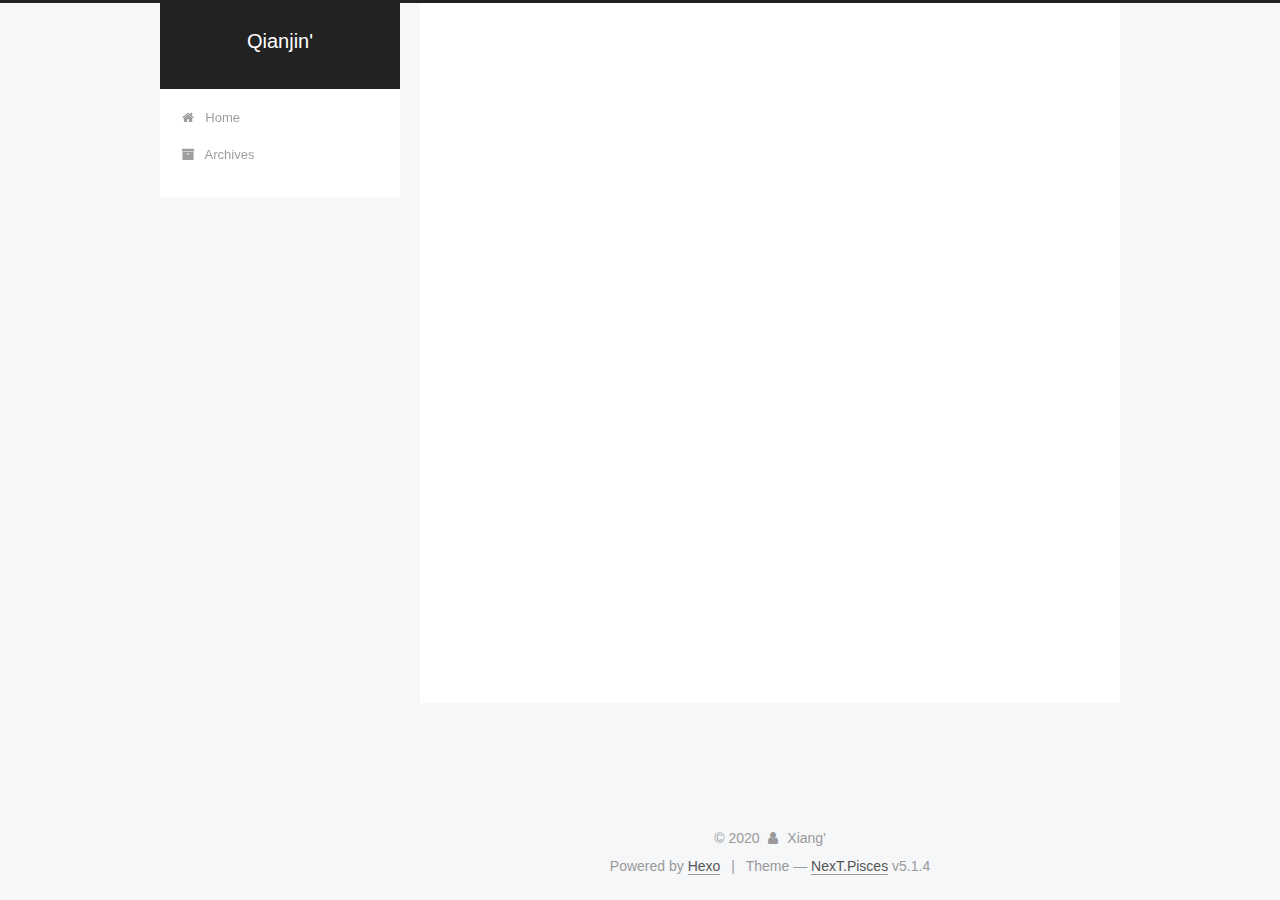
==== commit 75d36c15: "Site updated: 2020-02-26 14:15:47" ====
--- a/archives/index.html
+++ b/archives/index.html
@@ -5,7 +5,7 @@
   
 
 
-<html class="theme-next muse use-motion" lang="zh-CN">
+<html class="theme-next pisces use-motion" lang="zh-CN">
 <head>
   <meta charset="UTF-8"/>
 <meta http-equiv="X-UA-Compatible" content="IE=edge" />
@@ -80,11 +80,11 @@
 
 
 <meta property="og:type" content="website">
-<meta property="og:title" content="jojo">
+<meta property="og:title" content="Qianjin&#39;">
 <meta property="og:url" content="https://jojo010602.github.io/archives/index.html">
-<meta property="og:site_name" content="jojo">
+<meta property="og:site_name" content="Qianjin&#39;">
 <meta property="og:locale" content="zh_CN">
-<meta property="article:author" content="相前进_">
+<meta property="article:author" content="Xiang&#39;">
 <meta name="twitter:card" content="summary">
 
 
@@ -93,7 +93,7 @@
   var NexT = window.NexT || {};
   var CONFIG = {
     root: '/',
-    scheme: 'Muse',
+    scheme: 'Pisces',
     version: '5.1.4',
     sidebar: {"position":"left","display":"post","offset":12,"b2t":false,"scrollpercent":false,"onmobile":false},
     fancybox: true,
@@ -121,7 +121,7 @@
 
 
 
-  <title>Archive | jojo</title>
+  <title>Archive | Qianjin'</title>
   
 
 
@@ -151,7 +151,7 @@
     <div class="custom-logo-site-title">
       <a href="/"  class="brand" rel="start">
         <span class="logo-line-before"><i></i></span>
-        <span class="site-title">jojo</span>
+        <span class="site-title">Qianjin'</span>
         <span class="logo-line-after"><i></i></span>
       </a>
     </div>
@@ -227,7 +227,7 @@
         
           
         
-        Um..! 1 post. Keep on posting.
+        Um..! 3 posts in total. Keep on posting.
       </span>
 
       
@@ -251,9 +251,9 @@
 
       <h2 class="post-title">
         
-            <a class="post-title-link" href="/2020/02/22/hello-world/" itemprop="url">
-              
-                <span itemprop="name">Hello World</span>
+            <a class="post-title-link" href="/2020/02/26/1/" itemprop="url">
+              
+                <span itemprop="name">1</span>
               
             </a>
         
@@ -261,7 +261,81 @@
 
       <div class="post-meta">
         <time class="post-time" itemprop="dateCreated"
-              datetime="2020-02-22T11:29:50+08:00"
+              datetime="2020-02-26T14:13:54+08:00"
+              content="2020-02-26" >
+          02-26
+        </time>
+      </div>
+
+    </header>
+  </article>
+
+
+
+      
+
+        
+        
+        
+
+        
+        
+
+        
+
+  <article class="post post-type-normal" itemscope itemtype="http://schema.org/Article">
+    <header class="post-header">
+
+      <h2 class="post-title">
+        
+            <a class="post-title-link" href="/2020/02/25/%E4%BB%BF%E7%9C%9F%E5%AE%9E%E9%AA%8C011/" itemprop="url">
+              
+                <span itemprop="name">仿真实验011</span>
+              
+            </a>
+        
+      </h2>
+
+      <div class="post-meta">
+        <time class="post-time" itemprop="dateCreated"
+              datetime="2020-02-25T14:54:42+08:00"
+              content="2020-02-25" >
+          02-25
+        </time>
+      </div>
+
+    </header>
+  </article>
+
+
+
+      
+
+        
+        
+        
+
+        
+        
+
+        
+
+  <article class="post post-type-normal" itemscope itemtype="http://schema.org/Article">
+    <header class="post-header">
+
+      <h2 class="post-title">
+        
+            <a class="post-title-link" href="/2020/02/22/hw/" itemprop="url">
+              
+                <span itemprop="name">hw</span>
+              
+            </a>
+        
+      </h2>
+
+      <div class="post-meta">
+        <time class="post-time" itemprop="dateCreated"
+              datetime="2020-02-22T17:59:58+08:00"
               content="2020-02-22" >
           02-22
         </time>
@@ -314,7 +388,7 @@
         <div class="site-overview">
           <div class="site-author motion-element" itemprop="author" itemscope itemtype="http://schema.org/Person">
             
-              <p class="site-author-name" itemprop="name">相前进_</p>
+              <p class="site-author-name" itemprop="name">Xiang'</p>
               <p class="site-description motion-element" itemprop="description"></p>
           </div>
 
@@ -325,7 +399,7 @@
               
                 <a href="/archives/%20%7C%7C%20archive">
               
-                  <span class="site-state-item-count">1</span>
+                  <span class="site-state-item-count">3</span>
                   <span class="site-state-item-name">posts</span>
                 </a>
               </div>
@@ -333,6 +407,15 @@
 
             
 
+            
+              
+              
+              <div class="site-state-item site-state-tags">
+                
+                  <span class="site-state-item-count">1</span>
+                  <span class="site-state-item-name">tags</span>
+                
+              </div>
             
 
           </nav>
@@ -370,7 +453,7 @@
   <span class="with-love">
     <i class="fa fa-user"></i>
   </span>
-  <span class="author" itemprop="copyrightHolder">相前进_</span>
+  <span class="author" itemprop="copyrightHolder">Xiang'</span>
 
   
 </div>
@@ -384,7 +467,7 @@
 
 
 
-  <div class="theme-info">Theme &mdash; <a class="theme-link" target="_blank" href="https://github.com/iissnan/hexo-theme-next">NexT.Muse</a> v5.1.4</div>
+  <div class="theme-info">Theme &mdash; <a class="theme-link" target="_blank" href="https://github.com/iissnan/hexo-theme-next">NexT.Pisces</a> v5.1.4</div>
 
 
 
@@ -484,6 +567,13 @@
   
   
 
+
+  <script type="text/javascript" src="/js/src/affix.js?v=5.1.4"></script>
+
+  <script type="text/javascript" src="/js/src/schemes/pisces.js?v=5.1.4"></script>
+
+
+
   
 
   
--- a/css/main.css
+++ b/css/main.css
@@ -189,7 +189,7 @@
   font-size: 14px;
   line-height: 2;
   color: #555;
-  background: #fff;
+  background: #f5f7f9;
 }
 @media (max-width: 767px) {
   body {
@@ -653,8 +653,8 @@
 @media (min-width: 992px) {
   .full-image.full-image.full-image.full-image {
     max-width: none;
-    width: 110%;
-    margin: 25px -5%;
+    width: 118%;
+    margin: 0 -9%;
   }
 }
 .blockquote-center,
@@ -940,11 +940,11 @@
   display: inline-block;
   padding: 0 20px;
   font-size: 14px;
-  color: #fff;
-  background: #222;
-  border: 2px solid #222;
+  color: #555;
+  background: #fff;
+  border: 2px solid #555;
   text-decoration: none;
-  border-radius: 0;
+  border-radius: 2px;
   transition-property: background-color;
   transition-duration: 0.2s;
   transition-timing-function: ease-in-out;
@@ -953,8 +953,8 @@
 }
 .btn:hover {
   border-color: #222;
-  color: #222;
-  background: #fff;
+  color: #fff;
+  background: #222;
 }
 .btn +.btn {
   margin: 0 0 8px 8px;
@@ -1066,7 +1066,7 @@
   width: 24px;
   background: #222;
   font-size: 12px;
-  opacity: 1;
+  opacity: 0.6;
   color: #fff;
   cursor: pointer;
   text-align: center;
@@ -1087,7 +1087,7 @@
   }
 }
 .back-to-top.back-to-top-on {
-  bottom: 19px;
+  bottom: 30px;
 }
 .header {
   background: transparent;
@@ -1136,7 +1136,7 @@
 .site-subtitle {
   margin-top: 10px;
   font-size: 13px;
-  color: #999;
+  color: #ddd;
 }
 .use-motion .brand {
   opacity: 0;
@@ -1209,7 +1209,8 @@
   transition-timing-function: ease-in-out;
   transition-delay: 0s;
 }
-.menu .menu-item a:hover {
+.menu .menu-item a:hover,
+.menu-item-active a {
   border-bottom-color: #222;
 }
 .menu .menu-item .fa {
@@ -1738,20 +1739,20 @@
   display: block;
   margin: 0 auto;
   padding: 2px;
-  max-width: 96px;
+  max-width: 120px;
   height: auto;
-  border: 2px solid #333;
+  border: 1px solid #eee;
 }
 .site-author-name {
-  margin: 5px 0 0;
+  margin: 0;
   text-align: center;
-  color: #f5f5f5;
-  font-weight: normal;
+  color: #222;
+  font-weight: 600;
 }
 .site-description {
-  margin-top: 5px;
+  margin-top: 0;
   text-align: center;
-  font-size: 14px;
+  font-size: 13px;
   color: #999;
 }
 .site-state {
@@ -1763,7 +1764,7 @@
 .site-state-item {
   display: inline-block;
   padding: 0 15px;
-  border-left: 1px solid #333;
+  border-left: 1px solid #eee;
 }
 .site-state-item:first-child {
   border-left: none;
@@ -1776,11 +1777,11 @@
   text-align: center;
   color: inherit;
   font-weight: 600;
-  font-size: 18px;
+  font-size: 16px;
 }
 .site-state-item-name {
   font-size: 13px;
-  color: inherit;
+  color: #999;
 }
 .feed-link {
   margin-top: 20px;
@@ -1822,7 +1823,7 @@
   width: 4px;
   height: 4px;
   border-radius: 50%;
-  background: #c2b154;
+  background: #424ff4;
 }
 .links-of-blogroll {
   font-size: 13px;
@@ -1860,7 +1861,7 @@
   color: #555;
 }
 .sidebar-nav li:hover {
-  color: #f5f5f5;
+  color: #fc6423;
 }
 .page-post-detail .sidebar-nav-toc {
   padding: 0 5px;
@@ -1869,11 +1870,11 @@
   margin-left: 10px;
 }
 .sidebar-nav .sidebar-nav-active {
-  color: #87daff;
-  border-bottom-color: #87daff;
+  color: #fc6423;
+  border-bottom-color: #fc6423;
 }
 .sidebar-nav .sidebar-nav-active:hover {
-  color: #87daff;
+  color: #fc6423;
 }
 .sidebar-panel {
   display: none;
@@ -1906,12 +1907,12 @@
   transition-timing-function: ease-in-out;
   transition-delay: 0s;
   transition-property: all;
-  color: #999;
-  border-bottom-color: #555;
+  color: #666;
+  border-bottom-color: #ccc;
 }
 .post-toc ol a:hover {
-  color: #ccc;
-  border-bottom-color: #ccc;
+  color: #000;
+  border-bottom-color: #000;
 }
 .post-toc .nav-item {
   overflow: hidden;
@@ -1933,14 +1934,14 @@
   display: block;
 }
 .post-toc .nav .active > a {
-  color: #87daff;
-  border-bottom-color: #87daff;
+  color: #fc6423;
+  border-bottom-color: #fc6423;
 }
 .post-toc .nav .active-current > a {
-  color: #87daff;
+  color: #fc6423;
 }
 .post-toc .nav .active-current > a:hover {
-  color: #87daff;
+  color: #fc6423;
 }
 .footer {
   font-size: 14px;
@@ -2345,6 +2346,16 @@
   transform: translate(-50%, -50%);
   color: #ccc;
 }
+@media (min-width: 768px) and (max-width: 991px) {
+  .busuanzi-count {
+    width: auto;
+  }
+}
+@media (max-width: 767px) {
+  .busuanzi-count {
+    width: auto;
+  }
+}
 .site-uv,
 .site-pv,
 .page-pv {
@@ -2580,83 +2591,403 @@
   }
 }
 .page-post-detail .sidebar-toggle-line {
-  background: #87daff;
+  background: #fc6423;
 }
 .page-post-detail .comments {
   overflow: hidden;
 }
-@media (max-width: 767px) {
-  .header-inner,
-  .container .main-inner,
+.header {
+  position: relative;
+  margin: 0 auto;
+  width: 960px;
+}
+@media (min-width: 768px) and (max-width: 991px) {
+  .header {
+    width: auto;
+  }
+}
+@media (max-width: 767px) {
+  .header {
+    width: auto;
+  }
+}
+.header-inner {
+  position: absolute;
+  top: 0;
+  overflow: hidden;
+  padding: 0;
+  width: 240px;
+  background: #fff;
+  box-shadow: initial;
+  border-radius: initial;
+}
+@media (min-width: 1600px) {
+  .container .header-inner {
+    width: 240px;
+  }
+}
+@media (min-width: 768px) and (max-width: 991px) {
+  .header-inner {
+    position: relative;
+    width: auto;
+    border-radius: initial;
+  }
+}
+@media (max-width: 767px) {
+  .header-inner {
+    position: relative;
+    width: auto;
+    border-radius: initial;
+  }
+}
+.main:before,
+.main:after {
+  content: " ";
+  display: table;
+}
+.main:after {
+  clear: both;
+}
+@media (min-width: 768px) and (max-width: 991px) {
+  .main {
+    padding-bottom: 100px;
+  }
+}
+@media (max-width: 767px) {
+  .main {
+    padding-bottom: 100px;
+  }
+}
+.container .main-inner {
+  width: 960px;
+}
+@media (min-width: 768px) and (max-width: 991px) {
+  .container .main-inner {
+    width: auto;
+  }
+}
+@media (max-width: 767px) {
+  .container .main-inner {
+    width: auto;
+  }
+}
+.content-wrap {
+  float: right;
+  box-sizing: border-box;
+  padding: 40px;
+  width: 700px;
+  background: #fff;
+  min-height: 700px;
+  box-shadow: initial;
+  border-radius: initial;
+}
+@media (min-width: 768px) and (max-width: 991px) {
+  .content-wrap {
+    width: 100%;
+    padding: 20px;
+    border-radius: initial;
+  }
+}
+@media (max-width: 767px) {
+  .content-wrap {
+    width: 100%;
+    padding: 20px;
+    min-height: auto;
+    border-radius: initial;
+  }
+}
+.sidebar {
+  position: static;
+  float: left;
+  margin-top: 300px;
+  width: 240px;
+  background: #f5f7f9;
+  box-shadow: none;
+}
+@media (min-width: 768px) and (max-width: 991px) {
+  .sidebar {
+    display: none;
+  }
+}
+@media (max-width: 767px) {
+  .sidebar {
+    display: none;
+  }
+}
+.sidebar-toggle {
+  display: none;
+}
+.footer-inner {
+  width: 960px;
+  padding-left: 260px;
+}
+@media (min-width: 768px) and (max-width: 991px) {
   .footer-inner {
     width: auto;
-  }
-}
-embed {
-  display: block;
-  margin: 0px auto 25px auto;
-}
-.custom-logo .site-meta-headline {
-  text-align: center;
-}
-.custom-logo .brand {
+    padding-left: 0 !important;
+    padding-right: 0 !important;
+  }
+}
+@media (max-width: 767px) {
+  .footer-inner {
+    width: auto;
+    padding-left: 0 !important;
+    padding-right: 0 !important;
+  }
+}
+.sidebar-position-right .header-inner {
+  right: 0;
+}
+.sidebar-position-right .content-wrap {
+  float: left;
+}
+.sidebar-position-right .sidebar {
+  float: right;
+}
+.sidebar-position-right .footer-inner {
+  padding-left: 0;
+  padding-right: 260px;
+}
+.site-brand-wrapper {
+  position: relative;
+}
+.site-meta {
+  padding: 20px 0;
+  color: #fff;
+  background: #222;
+}
+@media (min-width: 768px) and (max-width: 991px) {
+  .site-meta {
+    box-shadow: 0 0 16px rgba(0,0,0,0.5);
+  }
+}
+@media (max-width: 767px) {
+  .site-meta {
+    box-shadow: 0 0 16px rgba(0,0,0,0.5);
+  }
+}
+.brand {
+  padding: 0;
   background: none;
 }
-.custom-logo .site-title {
-  margin: 10px auto 0;
-  font-size: 24px;
-  color: #222;
-}
-.custom-logo .site-title a {
-  border: none;
-}
-.custom-logo-image {
-  margin: 0 auto;
-  padding: 5px;
-  max-width: 150px;
-  background: #fff;
-}
-@media (max-width: 767px) {
-  .site-nav {
-    position: absolute;
-    left: 0;
-    top: 52px;
-    margin: 0;
-    width: 100%;
-    padding: 0;
-    background: #fff;
-    border-bottom: 1px solid #ddd;
-    z-index: 1030;
-  }
-}
-@media (max-width: 767px) {
-  .menu {
-    text-align: left;
-  }
-}
-@media (max-width: 767px) {
-  .menu .menu-item {
-    display: block;
-    margin: 0 10px;
-    vertical-align: top;
-  }
-}
-@media (max-width: 767px) {
-  .menu .menu-item br {
-    display: none;
-  }
-}
-@media (max-width: 767px) {
-  .menu .menu-item a {
-    padding: 5px 10px;
-  }
-}
-.menu .menu-item .fa {
-  margin-right: 0;
+.brand:hover {
+  color: #fff;
+}
+.site-subtitle {
+  margin: 10px 10px 0;
+  font-weight: initial;
 }
 .site-search form {
   display: none;
 }
+.site-nav {
+  border-top: none;
+}
+@media (min-width: 768px) and (max-width: 991px) {
+  .site-nav {
+    display: none !important;
+  }
+}
+@media (min-width: 768px) and (max-width: 991px) {
+  .site-nav-on {
+    display: block !important;
+  }
+}
+.menu .menu-item {
+  display: block;
+  margin: 0;
+}
+.menu .menu-item a {
+  position: relative;
+  box-sizing: border-box;
+  padding: 5px 20px;
+  text-align: left;
+  line-height: inherit;
+  transition-property: background-color;
+  transition-duration: 0.2s;
+  transition-timing-function: ease-in-out;
+  transition-delay: 0s;
+}
+.menu .menu-item a:hover,
+.menu-item-active a {
+  background: #f9f9f9;
+  border-bottom-color: #fff;
+}
+.menu .menu-item br {
+  display: none;
+}
+.menu-item-active a:after {
+  content: " ";
+  position: absolute;
+  top: 50%;
+  margin-top: -3px;
+  right: 15px;
+  width: 6px;
+  height: 6px;
+  border-radius: 50%;
+  background-color: #bbb;
+}
+.btn-bar {
+  background-color: #fff;
+}
+.site-nav-toggle {
+  left: 20px;
+  top: 50%;
+  -webkit-transform: translateY(-50%);
+  -webkit-transform: translateY(-50%);
+  -moz-transform: translateY(-50%);
+  -ms-transform: translateY(-50%);
+  -o-transform: translateY(-50%);
+  transform: translateY(-50%);
+}
+@media (min-width: 768px) and (max-width: 991px) {
+  .site-nav-toggle {
+    display: block;
+  }
+}
+.use-motion .sidebar .motion-element {
+  opacity: 1;
+}
+.sidebar {
+  margin-left: -100%;
+  right: auto;
+  bottom: auto;
+  -webkit-transform: none;
+}
+.sidebar-inner {
+  box-sizing: border-box;
+  width: 240px;
+  color: #555;
+  background: #fff;
+  box-shadow: initial;
+  border-radius: initial;
+  opacity: 0;
+}
+.sidebar-inner.affix {
+  position: fixed;
+  top: 12px;
+}
+.sidebar-inner.affix-bottom {
+  position: absolute;
+}
+.site-overview {
+  text-align: left;
+}
+.site-author:before,
+.site-author:after {
+  content: " ";
+  display: table;
+}
+.site-author:after {
+  clear: both;
+}
+.sidebar a {
+  color: #555;
+}
+.sidebar a:hover {
+  color: #222;
+}
+.site-state-item {
+  padding: 0 10px;
+}
+.links-of-author-item a:before {
+  display: none;
+}
+.links-of-author-item a {
+  border-bottom: none;
+  text-decoration: underline;
+}
+.feed-link {
+  border-top: 1px dotted #ccc;
+  border-bottom: 1px dotted #ccc;
+  text-align: center;
+}
+.feed-link a {
+  display: block;
+  color: #fc6423;
+  border: none;
+}
+.feed-link a:hover {
+  background: none;
+  color: #e34603;
+}
+.feed-link a:hover i {
+  color: #e34603;
+}
+.links-of-author {
+  display: flex;
+  flex-wrap: wrap;
+  justify-content: center;
+}
+.links-of-author-item {
+  margin: 5px 0 0;
+  width: 50%;
+}
+.links-of-author-item a {
+  max-width: 216px;
+  box-sizing: border-box;
+  display: inline-block;
+  margin-right: 0;
+  margin-bottom: 0;
+  padding: 0 5px;
+  overflow: hidden;
+  white-space: nowrap;
+  text-overflow: ellipsis;
+}
+.links-of-author-item a {
+  display: block;
+  text-decoration: none;
+}
+.links-of-author-item a:hover {
+  border-radius: 4px;
+  background: #eee;
+}
+.links-of-author-item .fa {
+  margin-right: 2px;
+  font-size: 16px;
+}
+.links-of-author-item .fa-globe {
+  font-size: 15px;
+}
+.links-of-blogroll {
+  text-align: center;
+  margin-top: 20px;
+  padding: 3px 0 0;
+  border-top: 1px dotted #ccc;
+}
+.links-of-blogroll-title {
+  margin-top: 0;
+}
+.links-of-blogroll-item {
+  padding: 0;
+}
+.links-of-blogroll-inline:before,
+.links-of-blogroll-inline:after {
+  content: " ";
+  display: table;
+}
+.links-of-blogroll-inline:after {
+  clear: both;
+}
 .links-of-blogroll-inline .links-of-blogroll-item {
-  display: inline-block;
-}
+  margin: 5px 0 0;
+  width: 50%;
+  display: inline-block;
+  width: unset;
+}
+.links-of-blogroll-inline .links-of-blogroll-item a {
+  max-width: 216px;
+  box-sizing: border-box;
+  display: inline-block;
+  margin-right: 0;
+  margin-bottom: 0;
+  padding: 0 5px;
+  overflow: hidden;
+  white-space: nowrap;
+  text-overflow: ellipsis;
+}
+@media (max-width: 767px) {
+  .post-body {
+    text-align: justify;
+  }
+}
